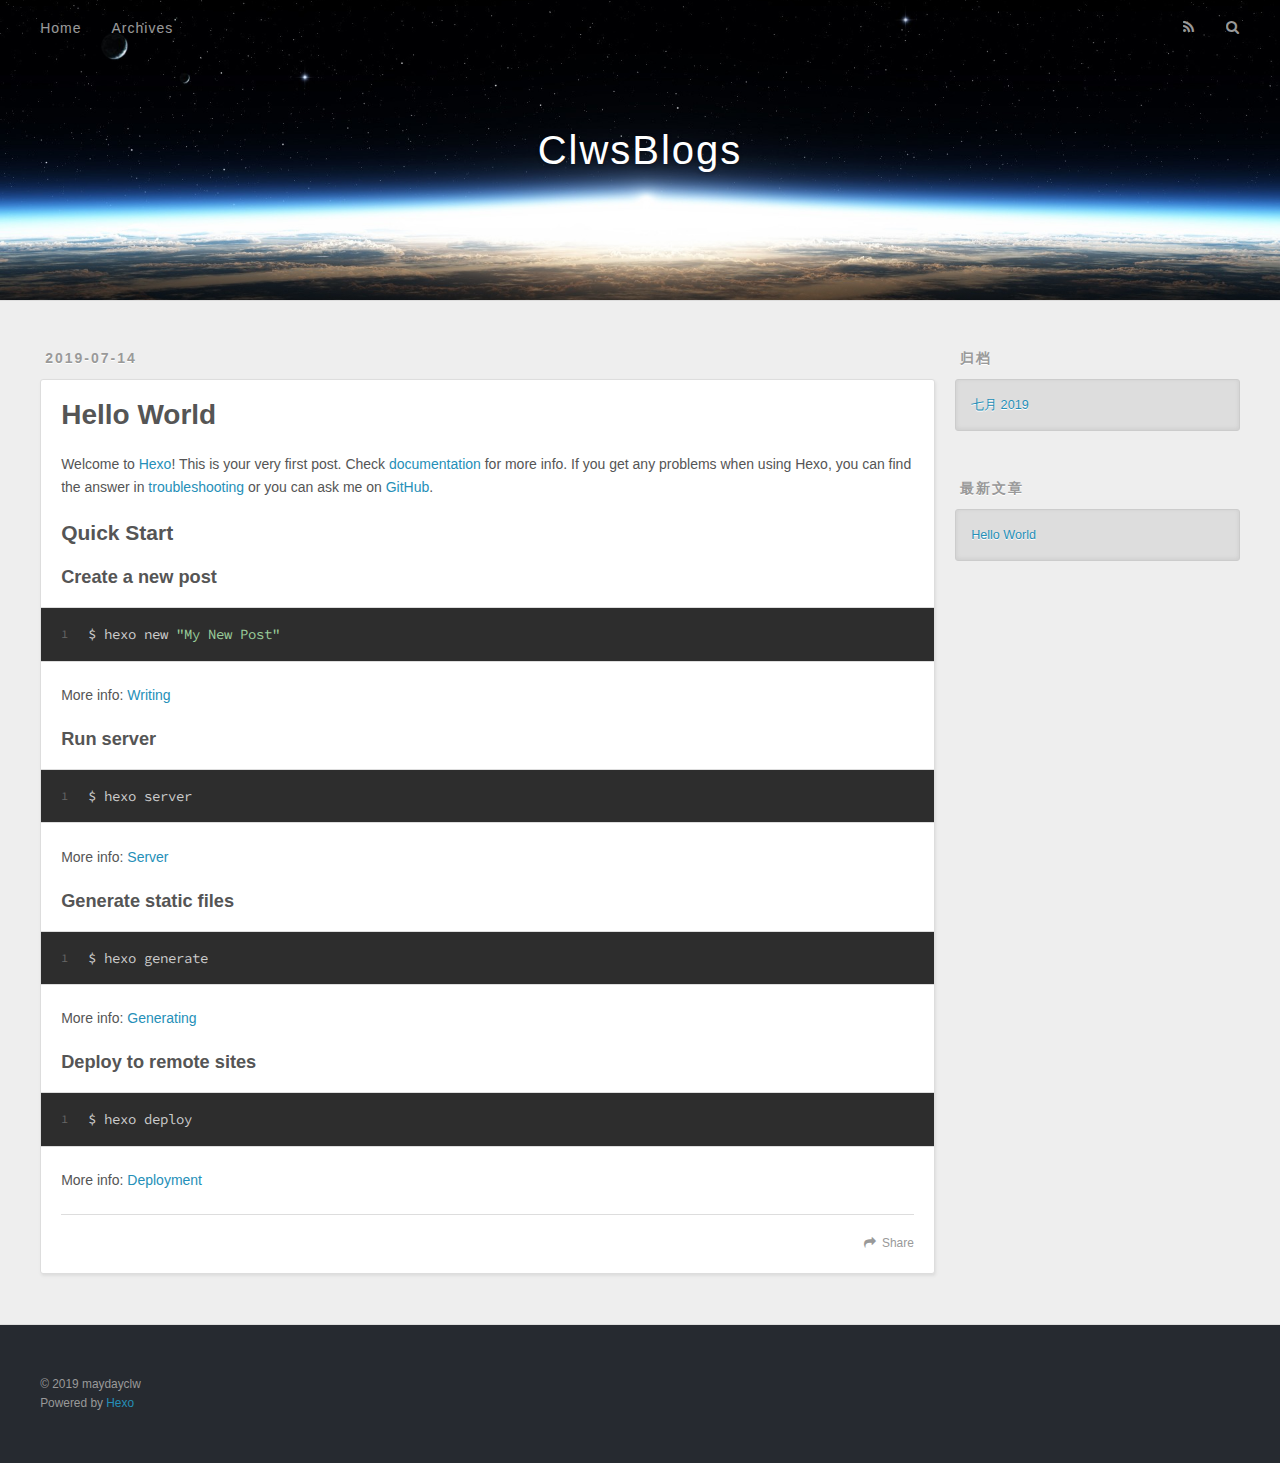
==== index.html @ 1eeffcef "Site updated: 2019-07-14 09:49:36" ====
<!DOCTYPE html>
<html>
<head><meta name="generator" content="Hexo 3.9.0">
  <meta charset="utf-8">
  

  
  <title>ClwsBlogs</title>
  <meta name="viewport" content="width=device-width, initial-scale=1, maximum-scale=1">
  <meta property="og:type" content="website">
<meta property="og:title" content="ClwsBlogs">
<meta property="og:url" content="http://yoursite.com/index.html">
<meta property="og:site_name" content="ClwsBlogs">
<meta property="og:locale" content="zh-CN">
<meta name="twitter:card" content="summary">
<meta name="twitter:title" content="ClwsBlogs">
  
    <link rel="alternate" href="/atom.xml" title="ClwsBlogs" type="application/atom+xml">
  
  
    <link rel="icon" href="/favicon.png">
  
  
    <link href="//fonts.googleapis.com/css?family=Source+Code+Pro" rel="stylesheet" type="text/css">
  
  <link rel="stylesheet" href="/css/style.css">
</head>
</html>
<body>
  <div id="container">
    <div id="wrap">
      <header id="header">
  <div id="banner"></div>
  <div id="header-outer" class="outer">
    <div id="header-title" class="inner">
      <h1 id="logo-wrap">
        <a href="/" id="logo">ClwsBlogs</a>
      </h1>
      
    </div>
    <div id="header-inner" class="inner">
      <nav id="main-nav">
        <a id="main-nav-toggle" class="nav-icon"></a>
        
          <a class="main-nav-link" href="/">Home</a>
        
          <a class="main-nav-link" href="/archives">Archives</a>
        
      </nav>
      <nav id="sub-nav">
        
          <a id="nav-rss-link" class="nav-icon" href="/atom.xml" title="RSS Feed"></a>
        
        <a id="nav-search-btn" class="nav-icon" title="搜索"></a>
      </nav>
      <div id="search-form-wrap">
        <form action="//google.com/search" method="get" accept-charset="UTF-8" class="search-form"><input type="search" name="q" class="search-form-input" placeholder="Search"><button type="submit" class="search-form-submit">&#xF002;</button><input type="hidden" name="sitesearch" value="http://yoursite.com"></form>
      </div>
    </div>
  </div>
</header>
      <div class="outer">
        <section id="main">
  
    <article id="post-hello-world" class="article article-type-post" itemscope itemprop="blogPost">
  <div class="article-meta">
    <a href="/2019/07/14/hello-world/" class="article-date">
  <time datetime="2019-07-14T01:15:31.449Z" itemprop="datePublished">2019-07-14</time>
</a>
    
  </div>
  <div class="article-inner">
    
    
      <header class="article-header">
        
  
    <h1 itemprop="name">
      <a class="article-title" href="/2019/07/14/hello-world/">Hello World</a>
    </h1>
  

      </header>
    
    <div class="article-entry" itemprop="articleBody">
      
        <p>Welcome to <a href="https://hexo.io/" target="_blank" rel="noopener">Hexo</a>! This is your very first post. Check <a href="https://hexo.io/docs/" target="_blank" rel="noopener">documentation</a> for more info. If you get any problems when using Hexo, you can find the answer in <a href="https://hexo.io/docs/troubleshooting.html" target="_blank" rel="noopener">troubleshooting</a> or you can ask me on <a href="https://github.com/hexojs/hexo/issues" target="_blank" rel="noopener">GitHub</a>.</p>
<h2 id="Quick-Start"><a href="#Quick-Start" class="headerlink" title="Quick Start"></a>Quick Start</h2><h3 id="Create-a-new-post"><a href="#Create-a-new-post" class="headerlink" title="Create a new post"></a>Create a new post</h3><figure class="highlight bash"><table><tr><td class="gutter"><pre><span class="line">1</span><br></pre></td><td class="code"><pre><span class="line">$ hexo new <span class="string">"My New Post"</span></span><br></pre></td></tr></table></figure>

<p>More info: <a href="https://hexo.io/docs/writing.html" target="_blank" rel="noopener">Writing</a></p>
<h3 id="Run-server"><a href="#Run-server" class="headerlink" title="Run server"></a>Run server</h3><figure class="highlight bash"><table><tr><td class="gutter"><pre><span class="line">1</span><br></pre></td><td class="code"><pre><span class="line">$ hexo server</span><br></pre></td></tr></table></figure>

<p>More info: <a href="https://hexo.io/docs/server.html" target="_blank" rel="noopener">Server</a></p>
<h3 id="Generate-static-files"><a href="#Generate-static-files" class="headerlink" title="Generate static files"></a>Generate static files</h3><figure class="highlight bash"><table><tr><td class="gutter"><pre><span class="line">1</span><br></pre></td><td class="code"><pre><span class="line">$ hexo generate</span><br></pre></td></tr></table></figure>

<p>More info: <a href="https://hexo.io/docs/generating.html" target="_blank" rel="noopener">Generating</a></p>
<h3 id="Deploy-to-remote-sites"><a href="#Deploy-to-remote-sites" class="headerlink" title="Deploy to remote sites"></a>Deploy to remote sites</h3><figure class="highlight bash"><table><tr><td class="gutter"><pre><span class="line">1</span><br></pre></td><td class="code"><pre><span class="line">$ hexo deploy</span><br></pre></td></tr></table></figure>

<p>More info: <a href="https://hexo.io/docs/deployment.html" target="_blank" rel="noopener">Deployment</a></p>

      
    </div>
    <footer class="article-footer">
      <a data-url="http://yoursite.com/2019/07/14/hello-world/" data-id="cjy2awt3n00007l04rtb2xlvn" class="article-share-link">Share</a>
      
      
    </footer>
  </div>
  
</article>


  


</section>
        
          <aside id="sidebar">
  
    

  
    

  
    
  
    
  <div class="widget-wrap">
    <h3 class="widget-title">归档</h3>
    <div class="widget">
      <ul class="archive-list"><li class="archive-list-item"><a class="archive-list-link" href="/archives/2019/07/">七月 2019</a></li></ul>
    </div>
  </div>


  
    
  <div class="widget-wrap">
    <h3 class="widget-title">最新文章</h3>
    <div class="widget">
      <ul>
        
          <li>
            <a href="/2019/07/14/hello-world/">Hello World</a>
          </li>
        
      </ul>
    </div>
  </div>

  
</aside>
        
      </div>
      <footer id="footer">
  
  <div class="outer">
    <div id="footer-info" class="inner">
      &copy; 2019 maydayclw<br>
      Powered by <a href="http://hexo.io/" target="_blank">Hexo</a>
    </div>
  </div>
</footer>
    </div>
    <nav id="mobile-nav">
  
    <a href="/" class="mobile-nav-link">Home</a>
  
    <a href="/archives" class="mobile-nav-link">Archives</a>
  
</nav>
    

<script src="//ajax.googleapis.com/ajax/libs/jquery/2.0.3/jquery.min.js"></script>


  <link rel="stylesheet" href="/fancybox/jquery.fancybox.css">
  <script src="/fancybox/jquery.fancybox.pack.js"></script>


<script src="/js/script.js"></script>



  </div>
</body>
</html>
---- css/style.css ----
body {
  width: 100%;
}
body:before,
body:after {
  content: "";
  display: table;
}
body:after {
  clear: both;
}
html,
body,
div,
span,
applet,
object,
iframe,
h1,
h2,
h3,
h4,
h5,
h6,
p,
blockquote,
pre,
a,
abbr,
acronym,
address,
big,
cite,
code,
del,
dfn,
em,
img,
ins,
kbd,
q,
s,
samp,
small,
strike,
strong,
sub,
sup,
tt,
var,
dl,
dt,
dd,
ol,
ul,
li,
fieldset,
form,
label,
legend,
table,
caption,
tbody,
tfoot,
thead,
tr,
th,
td {
  margin: 0;
  padding: 0;
  border: 0;
  outline: 0;
  font-weight: inherit;
  font-style: inherit;
  font-family: inherit;
  font-size: 100%;
  vertical-align: baseline;
}
body {
  line-height: 1;
  color: #000;
  background: #fff;
}
ol,
ul {
  list-style: none;
}
table {
  border-collapse: separate;
  border-spacing: 0;
  vertical-align: middle;
}
caption,
th,
td {
  text-align: left;
  font-weight: normal;
  vertical-align: middle;
}
a img {
  border: none;
}
input,
button {
  margin: 0;
  padding: 0;
}
input::-moz-focus-inner,
button::-moz-focus-inner {
  border: 0;
  padding: 0;
}
@font-face {
  font-family: FontAwesome;
  font-style: normal;
  font-weight: normal;
  src: url("fonts/fontawesome-webfont.eot?v=#4.0.3");
  src: url("fonts/fontawesome-webfont.eot?#iefix&v=#4.0.3") format("embedded-opentype"), url("fonts/fontawesome-webfont.woff?v=#4.0.3") format("woff"), url("fonts/fontawesome-webfont.ttf?v=#4.0.3") format("truetype"), url("fonts/fontawesome-webfont.svg#fontawesomeregular?v=#4.0.3") format("svg");
}
html,
body,
#container {
  height: 100%;
}
body {
  background: #eee;
  font: 14px -apple-system, BlinkMacSystemFont, "Segoe UI", "Roboto", "Oxygen", "Ubuntu", "Cantarell", "Fira Sans", "Droid Sans", "Helvetica Neue", sans-serif;
  -webkit-text-size-adjust: 100%;
}
.outer {
  max-width: 1220px;
  margin: 0 auto;
  padding: 0 20px;
}
.outer:before,
.outer:after {
  content: "";
  display: table;
}
.outer:after {
  clear: both;
}
.inner {
  display: inline;
  float: left;
  width: 98.33333333333333%;
  margin: 0 0.833333333333333%;
}
.left,
.alignleft {
  float: left;
}
.right,
.alignright {
  float: right;
}
.clear {
  clear: both;
}
#container {
  position: relative;
}
.mobile-nav-on {
  overflow: hidden;
}
#wrap {
  height: 100%;
  width: 100%;
  position: absolute;
  top: 0;
  left: 0;
  -webkit-transition: 0.2s ease-out;
  -moz-transition: 0.2s ease-out;
  -ms-transition: 0.2s ease-out;
  transition: 0.2s ease-out;
  z-index: 1;
  background: #eee;
}
.mobile-nav-on #wrap {
  left: 280px;
}
@media screen and (min-width: 768px) {
  #main {
    display: inline;
    float: left;
    width: 73.33333333333333%;
    margin: 0 0.833333333333333%;
  }
}
.article-date,
.article-category-link,
.archive-year,
.widget-title {
  text-decoration: none;
  text-transform: uppercase;
  letter-spacing: 2px;
  color: #999;
  margin-bottom: 1em;
  margin-left: 5px;
  line-height: 1em;
  text-shadow: 0 1px #fff;
  font-weight: bold;
}
.article-inner,
.archive-article-inner {
  background: #fff;
  -webkit-box-shadow: 1px 2px 3px #ddd;
  box-shadow: 1px 2px 3px #ddd;
  border: 1px solid #ddd;
  border-radius: 3px;
}
.article-entry h1,
.widget h1 {
  font-size: 2em;
}
.article-entry h2,
.widget h2 {
  font-size: 1.5em;
}
.article-entry h3,
.widget h3 {
  font-size: 1.3em;
}
.article-entry h4,
.widget h4 {
  font-size: 1.2em;
}
.article-entry h5,
.widget h5 {
  font-size: 1em;
}
.article-entry h6,
.widget h6 {
  font-size: 1em;
  color: #999;
}
.article-entry hr,
.widget hr {
  border: 1px dashed #ddd;
}
.article-entry strong,
.widget strong {
  font-weight: bold;
}
.article-entry em,
.widget em,
.article-entry cite,
.widget cite {
  font-style: italic;
}
.article-entry sup,
.widget sup,
.article-entry sub,
.widget sub {
  font-size: 0.75em;
  line-height: 0;
  position: relative;
  vertical-align: baseline;
}
.article-entry sup,
.widget sup {
  top: -0.5em;
}
.article-entry sub,
.widget sub {
  bottom: -0.2em;
}
.article-entry small,
.widget small {
  font-size: 0.85em;
}
.article-entry acronym,
.widget acronym,
.article-entry abbr,
.widget abbr {
  border-bottom: 1px dotted;
}
.article-entry ul,
.widget ul,
.article-entry ol,
.widget ol,
.article-entry dl,
.widget dl {
  margin: 0 20px;
  line-height: 1.6em;
}
.article-entry ul ul,
.widget ul ul,
.article-entry ol ul,
.widget ol ul,
.article-entry ul ol,
.widget ul ol,
.article-entry ol ol,
.widget ol ol {
  margin-top: 0;
  margin-bottom: 0;
}
.article-entry ul,
.widget ul {
  list-style: disc;
}
.article-entry ol,
.widget ol {
  list-style: decimal;
}
.article-entry dt,
.widget dt {
  font-weight: bold;
}
#header {
  height: 300px;
  position: relative;
  border-bottom: 1px solid #ddd;
}
#header:before,
#header:after {
  content: "";
  position: absolute;
  left: 0;
  right: 0;
  height: 40px;
}
#header:before {
  top: 0;
  background: -webkit-linear-gradient(rgba(0,0,0,0.2), transparent);
  background: -moz-linear-gradient(rgba(0,0,0,0.2), transparent);
  background: -ms-linear-gradient(rgba(0,0,0,0.2), transparent);
  background: linear-gradient(rgba(0,0,0,0.2), transparent);
}
#header:after {
  bottom: 0;
  background: -webkit-linear-gradient(transparent, rgba(0,0,0,0.2));
  background: -moz-linear-gradient(transparent, rgba(0,0,0,0.2));
  background: -ms-linear-gradient(transparent, rgba(0,0,0,0.2));
  background: linear-gradient(transparent, rgba(0,0,0,0.2));
}
#header-outer {
  height: 100%;
  position: relative;
}
#header-inner {
  position: relative;
  overflow: hidden;
}
#banner {
  position: absolute;
  top: 0;
  left: 0;
  width: 100%;
  height: 100%;
  background: url("images/banner.jpg") center #000;
  -webkit-background-size: cover;
  -moz-background-size: cover;
  background-size: cover;
  z-index: -1;
}
#header-title {
  text-align: center;
  height: 40px;
  position: absolute;
  top: 50%;
  left: 0;
  margin-top: -20px;
}
#logo,
#subtitle {
  text-decoration: none;
  color: #fff;
  font-weight: 300;
  text-shadow: 0 1px 4px rgba(0,0,0,0.3);
}
#logo {
  font-size: 40px;
  line-height: 40px;
  letter-spacing: 2px;
}
#subtitle {
  font-size: 16px;
  line-height: 16px;
  letter-spacing: 1px;
}
#subtitle-wrap {
  margin-top: 16px;
}
#main-nav {
  float: left;
  margin-left: -15px;
}
.nav-icon,
.main-nav-link {
  float: left;
  color: #fff;
  opacity: 0.6;
  text-decoration: none;
  text-shadow: 0 1px rgba(0,0,0,0.2);
  -webkit-transition: opacity 0.2s;
  -moz-transition: opacity 0.2s;
  -ms-transition: opacity 0.2s;
  transition: opacity 0.2s;
  display: block;
  padding: 20px 15px;
}
.nav-icon:hover,
.main-nav-link:hover {
  opacity: 1;
}
.nav-icon {
  font-family: FontAwesome;
  text-align: center;
  font-size: 14px;
  width: 14px;
  height: 14px;
  padding: 20px 15px;
  position: relative;
  cursor: pointer;
}
.main-nav-link {
  font-weight: 300;
  letter-spacing: 1px;
}
@media screen and (max-width: 479px) {
  .main-nav-link {
    display: none;
  }
}
#main-nav-toggle {
  display: none;
}
#main-nav-toggle:before {
  content: "\f0c9";
}
@media screen and (max-width: 479px) {
  #main-nav-toggle {
    display: block;
  }
}
#sub-nav {
  float: right;
  margin-right: -15px;
}
#nav-rss-link:before {
  content: "\f09e";
}
#nav-search-btn:before {
  content: "\f002";
}
#search-form-wrap {
  position: absolute;
  top: 15px;
  width: 150px;
  height: 30px;
  right: -150px;
  opacity: 0;
  -webkit-transition: 0.2s ease-out;
  -moz-transition: 0.2s ease-out;
  -ms-transition: 0.2s ease-out;
  transition: 0.2s ease-out;
}
#search-form-wrap.on {
  opacity: 1;
  right: 0;
}
@media screen and (max-width: 479px) {
  #search-form-wrap {
    width: 100%;
    right: -100%;
  }
}
.search-form {
  position: absolute;
  top: 0;
  left: 0;
  right: 0;
  background: #fff;
  padding: 5px 15px;
  border-radius: 15px;
  -webkit-box-shadow: 0 0 10px rgba(0,0,0,0.3);
  box-shadow: 0 0 10px rgba(0,0,0,0.3);
}
.search-form-input {
  border: none;
  background: none;
  color: #555;
  width: 100%;
  font: 13px -apple-system, BlinkMacSystemFont, "Segoe UI", "Roboto", "Oxygen", "Ubuntu", "Cantarell", "Fira Sans", "Droid Sans", "Helvetica Neue", sans-serif;
  outline: none;
}
.search-form-input::-webkit-search-results-decoration,
.search-form-input::-webkit-search-cancel-button {
  -webkit-appearance: none;
}
.search-form-submit {
  position: absolute;
  top: 50%;
  right: 10px;
  margin-top: -7px;
  font: 13px FontAwesome;
  border: none;
  background: none;
  color: #bbb;
  cursor: pointer;
}
.search-form-submit:hover,
.search-form-submit:focus {
  color: #777;
}
.article {
  margin: 50px 0;
}
.article-inner {
  overflow: hidden;
}
.article-meta:before,
.article-meta:after {
  content: "";
  display: table;
}
.article-meta:after {
  clear: both;
}
.article-date {
  float: left;
}
.article-category {
  float: left;
  line-height: 1em;
  color: #ccc;
  text-shadow: 0 1px #fff;
  margin-left: 8px;
}
.article-category:before {
  content: "\2022";
}
.article-category-link {
  margin: 0 12px 1em;
}
.article-header {
  padding: 20px 20px 0;
}
.article-title {
  text-decoration: none;
  font-size: 2em;
  font-weight: bold;
  color: #555;
  line-height: 1.1em;
  -webkit-transition: color 0.2s;
  -moz-transition: color 0.2s;
  -ms-transition: color 0.2s;
  transition: color 0.2s;
}
a.article-title:hover {
  color: #258fb8;
}
.article-entry {
  color: #555;
  padding: 0 20px;
}
.article-entry:before,
.article-entry:after {
  content: "";
  display: table;
}
.article-entry:after {
  clear: both;
}
.article-entry p,
.article-entry table {
  line-height: 1.6em;
  margin: 1.6em 0;
}
.article-entry h1,
.article-entry h2,
.article-entry h3,
.article-entry h4,
.article-entry h5,
.article-entry h6 {
  font-weight: bold;
}
.article-entry h1,
.article-entry h2,
.article-entry h3,
.article-entry h4,
.article-entry h5,
.article-entry h6 {
  line-height: 1.1em;
  margin: 1.1em 0;
}
.article-entry a {
  color: #258fb8;
  text-decoration: none;
}
.article-entry a:hover {
  text-decoration: underline;
}
.article-entry ul,
.article-entry ol,
.article-entry dl {
  margin-top: 1.6em;
  margin-bottom: 1.6em;
}
.article-entry img,
.article-entry video {
  max-width: 100%;
  height: auto;
  display: block;
  margin: auto;
}
.article-entry iframe {
  border: none;
}
.article-entry table {
  width: 100%;
  border-collapse: collapse;
  border-spacing: 0;
}
.article-entry th {
  font-weight: bold;
  border-bottom: 3px solid #ddd;
  padding-bottom: 0.5em;
}
.article-entry td {
  border-bottom: 1px solid #ddd;
  padding: 10px 0;
}
.article-entry blockquote {
  font-family: Georgia, "Times New Roman", serif;
  font-size: 1.4em;
  margin: 1.6em 20px;
  text-align: center;
}
.article-entry blockquote footer {
  font-size: 14px;
  margin: 1.6em 0;
  font-family: -apple-system, BlinkMacSystemFont, "Segoe UI", "Roboto", "Oxygen", "Ubuntu", "Cantarell", "Fira Sans", "Droid Sans", "Helvetica Neue", sans-serif;
}
.article-entry blockquote footer cite:before {
  content: "—";
  padding: 0 0.5em;
}
.article-entry .pullquote {
  text-align: left;
  width: 45%;
  margin: 0;
}
.article-entry .pullquote.left {
  margin-left: 0.5em;
  margin-right: 1em;
}
.article-entry .pullquote.right {
  margin-right: 0.5em;
  margin-left: 1em;
}
.article-entry .caption {
  color: #999;
  display: block;
  font-size: 0.9em;
  margin-top: 0.5em;
  position: relative;
  text-align: center;
}
.article-entry .video-container {
  position: relative;
  padding-top: 56.25%;
  height: 0;
  overflow: hidden;
}
.article-entry .video-container iframe,
.article-entry .video-container object,
.article-entry .video-container embed {
  position: absolute;
  top: 0;
  left: 0;
  width: 100%;
  height: 100%;
  margin-top: 0;
}
.article-more-link a {
  display: inline-block;
  line-height: 1em;
  padding: 6px 15px;
  border-radius: 15px;
  background: #eee;
  color: #999;
  text-shadow: 0 1px #fff;
  text-decoration: none;
}
.article-more-link a:hover {
  background: #258fb8;
  color: #fff;
  text-decoration: none;
  text-shadow: 0 1px #1e7293;
}
.article-footer {
  font-size: 0.85em;
  line-height: 1.6em;
  border-top: 1px solid #ddd;
  padding-top: 1.6em;
  margin: 0 20px 20px;
}
.article-footer:before,
.article-footer:after {
  content: "";
  display: table;
}
.article-footer:after {
  clear: both;
}
.article-footer a {
  color: #999;
  text-decoration: none;
}
.article-footer a:hover {
  color: #555;
}
.article-tag-list-item {
  float: left;
  margin-right: 10px;
}
.article-tag-list-link:before {
  content: "#";
}
.article-comment-link {
  float: right;
}
.article-comment-link:before {
  content: "\f075";
  font-family: FontAwesome;
  padding-right: 8px;
}
.article-share-link {
  cursor: pointer;
  float: right;
  margin-left: 20px;
}
.article-share-link:before {
  content: "\f064";
  font-family: FontAwesome;
  padding-right: 6px;
}
#article-nav {
  position: relative;
}
#article-nav:before,
#article-nav:after {
  content: "";
  display: table;
}
#article-nav:after {
  clear: both;
}
@media screen and (min-width: 768px) {
  #article-nav {
    margin: 50px 0;
  }
  #article-nav:before {
    width: 8px;
    height: 8px;
    position: absolute;
    top: 50%;
    left: 50%;
    margin-top: -4px;
    margin-left: -4px;
    content: "";
    border-radius: 50%;
    background: #ddd;
    -webkit-box-shadow: 0 1px 2px #fff;
    box-shadow: 0 1px 2px #fff;
  }
}
.article-nav-link-wrap {
  text-decoration: none;
  text-shadow: 0 1px #fff;
  color: #999;
  -webkit-box-sizing: border-box;
  -moz-box-sizing: border-box;
  box-sizing: border-box;
  margin-top: 50px;
  text-align: center;
  display: block;
}
.article-nav-link-wrap:hover {
  color: #555;
}
@media screen and (min-width: 768px) {
  .article-nav-link-wrap {
    width: 50%;
    margin-top: 0;
  }
}
@media screen and (min-width: 768px) {
  #article-nav-newer {
    float: left;
    text-align: right;
    padding-right: 20px;
  }
}
@media screen and (min-width: 768px) {
  #article-nav-older {
    float: right;
    text-align: left;
    padding-left: 20px;
  }
}
.article-nav-caption {
  text-transform: uppercase;
  letter-spacing: 2px;
  color: #ddd;
  line-height: 1em;
  font-weight: bold;
}
#article-nav-newer .article-nav-caption {
  margin-right: -2px;
}
.article-nav-title {
  font-size: 0.85em;
  line-height: 1.6em;
  margin-top: 0.5em;
}
.article-share-box {
  position: absolute;
  display: none;
  background: #fff;
  -webkit-box-shadow: 1px 2px 10px rgba(0,0,0,0.2);
  box-shadow: 1px 2px 10px rgba(0,0,0,0.2);
  border-radius: 3px;
  margin-left: -145px;
  overflow: hidden;
  z-index: 1;
}
.article-share-box.on {
  display: block;
}
.article-share-input {
  width: 100%;
  background: none;
  -webkit-box-sizing: border-box;
  -moz-box-sizing: border-box;
  box-sizing: border-box;
  font: 14px -apple-system, BlinkMacSystemFont, "Segoe UI", "Roboto", "Oxygen", "Ubuntu", "Cantarell", "Fira Sans", "Droid Sans", "Helvetica Neue", sans-serif;
  padding: 0 15px;
  color: #555;
  outline: none;
  border: 1px solid #ddd;
  border-radius: 3px 3px 0 0;
  height: 36px;
  line-height: 36px;
}
.article-share-links {
  background: #eee;
}
.article-share-links:before,
.article-share-links:after {
  content: "";
  display: table;
}
.article-share-links:after {
  clear: both;
}
.article-share-twitter,
.article-share-facebook,
.article-share-pinterest,
.article-share-google {
  width: 50px;
  height: 36px;
  display: block;
  float: left;
  position: relative;
  color: #999;
  text-shadow: 0 1px #fff;
}
.article-share-twitter:before,
.article-share-facebook:before,
.article-share-pinterest:before,
.article-share-google:before {
  font-size: 20px;
  font-family: FontAwesome;
  width: 20px;
  height: 20px;
  position: absolute;
  top: 50%;
  left: 50%;
  margin-top: -10px;
  margin-left: -10px;
  text-align: center;
}
.article-share-twitter:hover,
.article-share-facebook:hover,
.article-share-pinterest:hover,
.article-share-google:hover {
  color: #fff;
}
.article-share-twitter:before {
  content: "\f099";
}
.article-share-twitter:hover {
  background: #00aced;
  text-shadow: 0 1px #008abe;
}
.article-share-facebook:before {
  content: "\f09a";
}
.article-share-facebook:hover {
  background: #3b5998;
  text-shadow: 0 1px #2f477a;
}
.article-share-pinterest:before {
  content: "\f0d2";
}
.article-share-pinterest:hover {
  background: #cb2027;
  text-shadow: 0 1px #a21a1f;
}
.article-share-google:before {
  content: "\f0d5";
}
.article-share-google:hover {
  background: #dd4b39;
  text-shadow: 0 1px #be3221;
}
.article-gallery {
  background: #000;
  position: relative;
}
.article-gallery-photos {
  position: relative;
  overflow: hidden;
}
.article-gallery-img {
  display: none;
  max-width: 100%;
}
.article-gallery-img:first-child {
  display: block;
}
.article-gallery-img.loaded {
  position: absolute;
  display: block;
}
.article-gallery-img img {
  display: block;
  max-width: 100%;
  margin: 0 auto;
}
#comments {
  background: #fff;
  -webkit-box-shadow: 1px 2px 3px #ddd;
  box-shadow: 1px 2px 3px #ddd;
  padding: 20px;
  border: 1px solid #ddd;
  border-radius: 3px;
  margin: 50px 0;
}
#comments a {
  color: #258fb8;
}
.archives-wrap {
  margin: 50px 0;
}
.archives:before,
.archives:after {
  content: "";
  display: table;
}
.archives:after {
  clear: both;
}
.archive-year-wrap {
  margin-bottom: 1em;
}
.archives {
  -webkit-column-gap: 10px;
  -moz-column-gap: 10px;
  column-gap: 10px;
}
@media screen and (min-width: 480px) and (max-width: 767px) {
  .archives {
    -webkit-column-count: 2;
    -moz-column-count: 2;
    column-count: 2;
  }
}
@media screen and (min-width: 768px) {
  .archives {
    -webkit-column-count: 3;
    -moz-column-count: 3;
    column-count: 3;
  }
}
.archive-article {
  -webkit-column-break-inside: avoid;
  page-break-inside: avoid;
  overflow: hidden;
  break-inside: avoid-column;
}
.archive-article-inner {
  padding: 10px;
  margin-bottom: 15px;
}
.archive-article-title {
  text-decoration: none;
  font-weight: bold;
  color: #555;
  -webkit-transition: color 0.2s;
  -moz-transition: color 0.2s;
  -ms-transition: color 0.2s;
  transition: color 0.2s;
  line-height: 1.6em;
}
.archive-article-title:hover {
  color: #258fb8;
}
.archive-article-footer {
  margin-top: 1em;
}
.archive-article-date {
  color: #999;
  text-decoration: none;
  font-size: 0.85em;
  line-height: 1em;
  margin-bottom: 0.5em;
  display: block;
}
#page-nav {
  margin: 50px auto;
  background: #fff;
  -webkit-box-shadow: 1px 2px 3px #ddd;
  box-shadow: 1px 2px 3px #ddd;
  border: 1px solid #ddd;
  border-radius: 3px;
  text-align: center;
  color: #999;
  overflow: hidden;
}
#page-nav:before,
#page-nav:after {
  content: "";
  display: table;
}
#page-nav:after {
  clear: both;
}
#page-nav a,
#page-nav span {
  padding: 10px 20px;
  line-height: 1;
  height: 2ex;
}
#page-nav a {
  color: #999;
  text-decoration: none;
}
#page-nav a:hover {
  background: #999;
  color: #fff;
}
#page-nav .prev {
  float: left;
}
#page-nav .next {
  float: right;
}
#page-nav .page-number {
  display: inline-block;
}
@media screen and (max-width: 479px) {
  #page-nav .page-number {
    display: none;
  }
}
#page-nav .current {
  color: #555;
  font-weight: bold;
}
#page-nav .space {
  color: #ddd;
}
#footer {
  background: #262a30;
  padding: 50px 0;
  border-top: 1px solid #ddd;
  color: #999;
}
#footer a {
  color: #258fb8;
  text-decoration: none;
}
#footer a:hover {
  text-decoration: underline;
}
#footer-info {
  line-height: 1.6em;
  font-size: 0.85em;
}
.article-entry pre,
.article-entry .highlight {
  background: #2d2d2d;
  margin: 0 -20px;
  padding: 15px 20px;
  border-style: solid;
  border-color: #ddd;
  border-width: 1px 0;
  overflow: auto;
  color: #ccc;
  line-height: 22.400000000000002px;
}
.article-entry .highlight .gutter pre,
.article-entry .gist .gist-file .gist-data .line-numbers {
  color: #666;
  font-size: 0.85em;
}
.article-entry pre,
.article-entry code {
  font-family: "Source Code Pro", Consolas, Monaco, Menlo, Consolas, monospace;
}
.article-entry code {
  background: #eee;
  text-shadow: 0 1px #fff;
  padding: 0 0.3em;
}
.article-entry pre code {
  background: none;
  text-shadow: none;
  padding: 0;
}
.article-entry .highlight pre {
  border: none;
  margin: 0;
  padding: 0;
}
.article-entry .highlight table {
  margin: 0;
  width: auto;
}
.article-entry .highlight td {
  border: none;
  padding: 0;
}
.article-entry .highlight figcaption {
  font-size: 0.85em;
  color: #999;
  line-height: 1em;
  margin-bottom: 1em;
}
.article-entry .highlight figcaption:before,
.article-entry .highlight figcaption:after {
  content: "";
  display: table;
}
.article-entry .highlight figcaption:after {
  clear: both;
}
.article-entry .highlight figcaption a {
  float: right;
}
.article-entry .highlight .gutter pre {
  text-align: right;
  padding-right: 20px;
}
.article-entry .highlight .line {
  height: 22.400000000000002px;
}
.article-entry .highlight .line.marked {
  background: #515151;
}
.article-entry .gist {
  margin: 0 -20px;
  border-style: solid;
  border-color: #ddd;
  border-width: 1px 0;
  background: #2d2d2d;
  padding: 15px 20px 15px 0;
}
.article-entry .gist .gist-file {
  border: none;
  font-family: "Source Code Pro", Consolas, Monaco, Menlo, Consolas, monospace;
  margin: 0;
}
.article-entry .gist .gist-file .gist-data {
  background: none;
  border: none;
}
.article-entry .gist .gist-file .gist-data .line-numbers {
  background: none;
  border: none;
  padding: 0 20px 0 0;
}
.article-entry .gist .gist-file .gist-data .line-data {
  padding: 0 !important;
}
.article-entry .gist .gist-file .highlight {
  margin: 0;
  padding: 0;
  border: none;
}
.article-entry .gist .gist-file .gist-meta {
  background: #2d2d2d;
  color: #999;
  font: 0.85em -apple-system, BlinkMacSystemFont, "Segoe UI", "Roboto", "Oxygen", "Ubuntu", "Cantarell", "Fira Sans", "Droid Sans", "Helvetica Neue", sans-serif;
  text-shadow: 0 0;
  padding: 0;
  margin-top: 1em;
  margin-left: 20px;
}
.article-entry .gist .gist-file .gist-meta a {
  color: #258fb8;
  font-weight: normal;
}
.article-entry .gist .gist-file .gist-meta a:hover {
  text-decoration: underline;
}
pre .comment,
pre .title {
  color: #999;
}
pre .variable,
pre .attribute,
pre .tag,
pre .regexp,
pre .ruby .constant,
pre .xml .tag .title,
pre .xml .pi,
pre .xml .doctype,
pre .html .doctype,
pre .css .id,
pre .css .class,
pre .css .pseudo {
  color: #f2777a;
}
pre .number,
pre .preprocessor,
pre .built_in,
pre .literal,
pre .params,
pre .constant {
  color: #f99157;
}
pre .class,
pre .ruby .class .title,
pre .css .rules .attribute {
  color: #9c9;
}
pre .string,
pre .value,
pre .inheritance,
pre .header,
pre .ruby .symbol,
pre .xml .cdata {
  color: #9c9;
}
pre .css .hexcolor {
  color: #6cc;
}
pre .function,
pre .python .decorator,
pre .python .title,
pre .ruby .function .title,
pre .ruby .title .keyword,
pre .perl .sub,
pre .javascript .title,
pre .coffeescript .title {
  color: #69c;
}
pre .keyword,
pre .javascript .function {
  color: #c9c;
}
@media screen and (max-width: 479px) {
  #mobile-nav {
    position: absolute;
    top: 0;
    left: 0;
    width: 280px;
    height: 100%;
    background: #191919;
    border-right: 1px solid #fff;
  }
}
@media screen and (max-width: 479px) {
  .mobile-nav-link {
    display: block;
    color: #999;
    text-decoration: none;
    padding: 15px 20px;
    font-weight: bold;
  }
  .mobile-nav-link:hover {
    color: #fff;
  }
}
@media screen and (min-width: 768px) {
  #sidebar {
    display: inline;
    float: left;
    width: 23.333333333333332%;
    margin: 0 0.833333333333333%;
  }
}
.widget-wrap {
  margin: 50px 0;
}
.widget {
  color: #777;
  text-shadow: 0 1px #fff;
  background: #ddd;
  -webkit-box-shadow: 0 -1px 4px #ccc inset;
  box-shadow: 0 -1px 4px #ccc inset;
  border: 1px solid #ccc;
  padding: 15px;
  border-radius: 3px;
}
.widget a {
  color: #258fb8;
  text-decoration: none;
}
.widget a:hover {
  text-decoration: underline;
}
.widget ul ul,
.widget ol ul,
.widget dl ul,
.widget ul ol,
.widget ol ol,
.widget dl ol,
.widget ul dl,
.widget ol dl,
.widget dl dl {
  margin-left: 15px;
  list-style: disc;
}
.widget {
  line-height: 1.6em;
  word-wrap: break-word;
  font-size: 0.9em;
}
.widget ul,
.widget ol {
  list-style: none;
  margin: 0;
}
.widget ul ul,
.widget ol ul,
.widget ul ol,
.widget ol ol {
  margin: 0 20px;
}
.widget ul ul,
.widget ol ul {
  list-style: disc;
}
.widget ul ol,
.widget ol ol {
  list-style: decimal;
}
.category-list-count,
.tag-list-count,
.archive-list-count {
  padding-left: 5px;
  color: #999;
  font-size: 0.85em;
}
.category-list-count:before,
.tag-list-count:before,
.archive-list-count:before {
  content: "(";
}
.category-list-count:after,
.tag-list-count:after,
.archive-list-count:after {
  content: ")";
}
.tagcloud a {
  margin-right: 5px;
  display: inline-block;
}
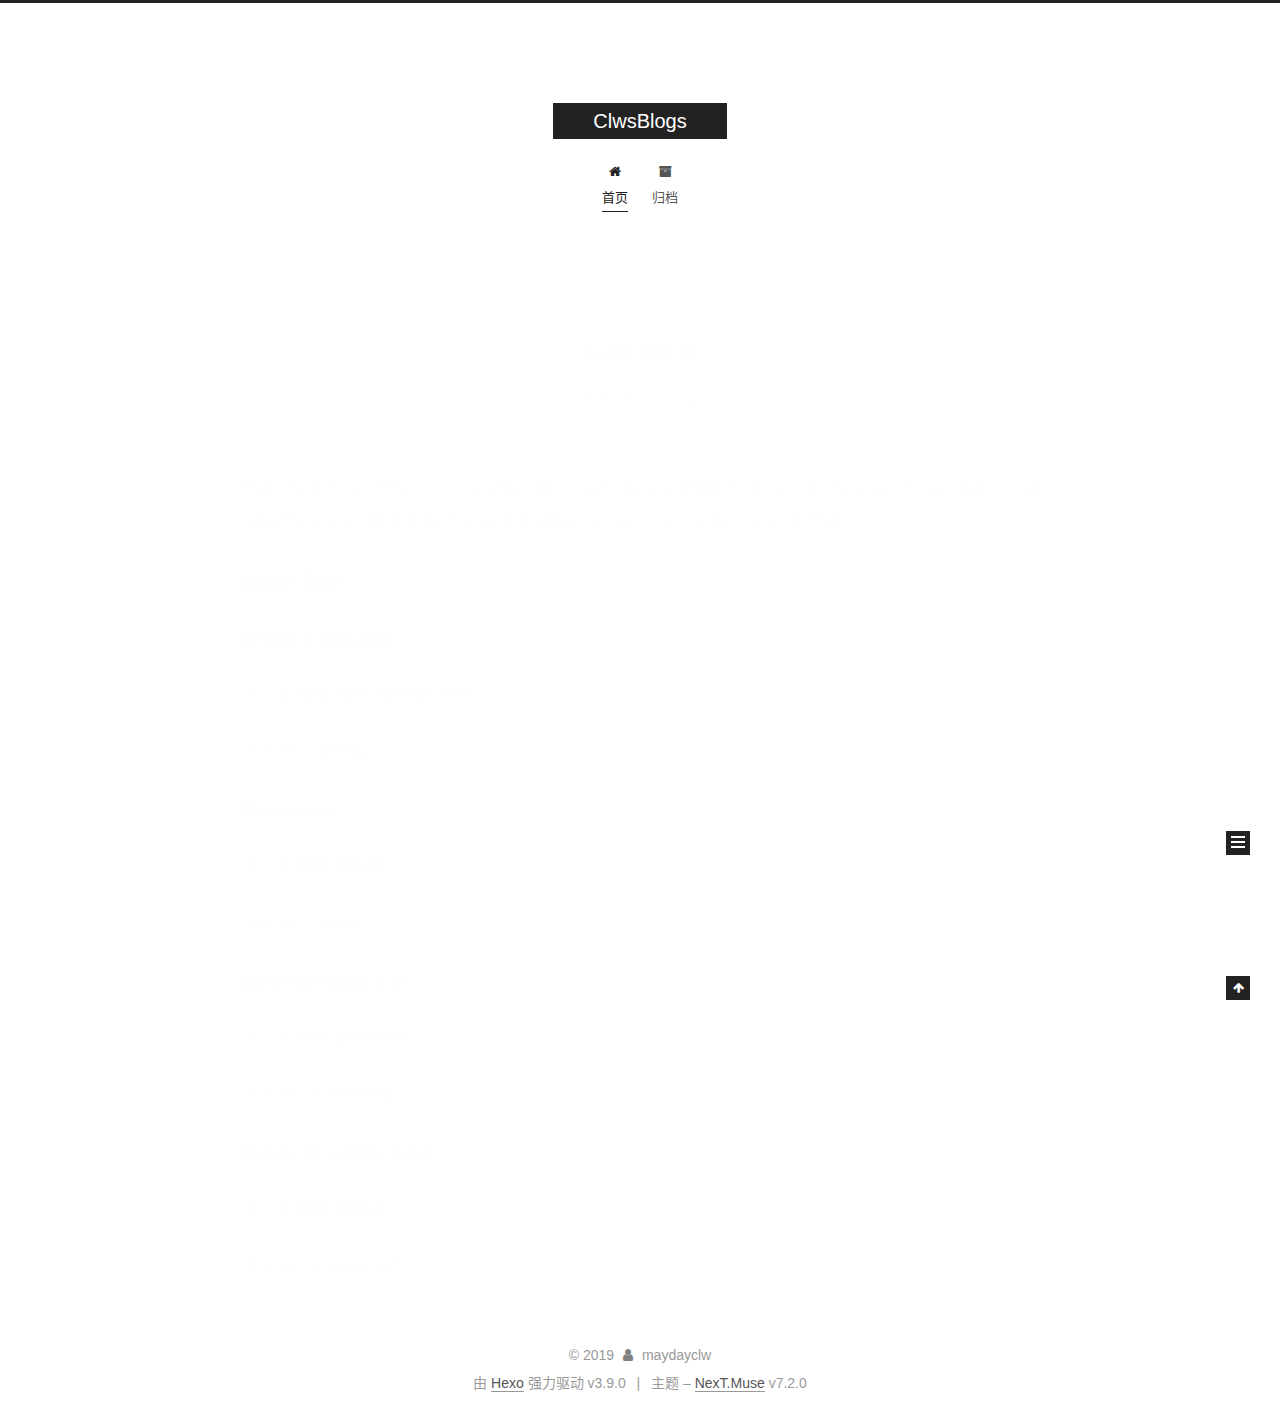
==== commit f8fc0cba: "Site updated: 2019-07-14 10:32:28" ====
--- a/index.html
+++ b/index.html
@@ -1,12 +1,99 @@
 <!DOCTYPE html>
-<html>
+
+
+
+
+
+
+
+
+
+
+
+
+  
+
+
+<html class="theme-next muse use-motion" lang="zh-CN">
 <head><meta name="generator" content="Hexo 3.9.0">
-  <meta charset="utf-8">
-  
-
-  
-  <title>ClwsBlogs</title>
-  <meta name="viewport" content="width=device-width, initial-scale=1, maximum-scale=1">
+  <meta charset="UTF-8">
+<meta http-equiv="X-UA-Compatible" content="IE=edge">
+<meta name="viewport" content="width=device-width, initial-scale=1, maximum-scale=2">
+<meta name="theme-color" content="#222">
+
+
+
+
+
+
+
+
+
+
+
+
+
+
+
+
+
+
+
+
+
+
+<link rel="stylesheet" href="/lib/font-awesome/css/font-awesome.min.css?v=4.7.0">
+
+<link rel="stylesheet" href="/css/main.css?v=7.2.0">
+
+
+  <link rel="apple-touch-icon" sizes="180x180" href="/images/apple-touch-icon-next.png?v=7.2.0">
+
+
+  <link rel="icon" type="image/png" sizes="32x32" href="/images/favicon-32x32-next.png?v=7.2.0">
+
+
+  <link rel="icon" type="image/png" sizes="16x16" href="/images/favicon-16x16-next.png?v=7.2.0">
+
+
+  <link rel="mask-icon" href="/images/logo.svg?v=7.2.0" color="#222">
+
+
+
+
+
+
+
+<script id="hexo.configurations">
+  var NexT = window.NexT || {};
+  var CONFIG = {
+    root: '/',
+    scheme: 'Muse',
+    version: '7.2.0',
+    sidebar: {"position":"left","display":"post","offset":12,"onmobile":false,"dimmer":false},
+    back2top: true,
+    back2top_sidebar: false,
+    fancybox: false,
+    fastclick: false,
+    lazyload: false,
+    tabs: true,
+    motion: {"enable":true,"async":false,"transition":{"post_block":"fadeIn","post_header":"slideDownIn","post_body":"slideDownIn","coll_header":"slideLeftIn","sidebar":"slideUpIn"}},
+    algolia: {
+      applicationID: '',
+      apiKey: '',
+      indexName: '',
+      hits: {"per_page":10},
+      labels: {"input_placeholder":"Search for Posts","hits_empty":"We didn't find any results for the search: ${query}","hits_stats":"${hits} results found in ${time} ms"}
+    }
+  };
+</script>
+
+
+  
+
+
+
+
   <meta property="og:type" content="website">
 <meta property="og:title" content="ClwsBlogs">
 <meta property="og:url" content="http://yoursite.com/index.html">
@@ -14,175 +101,576 @@
 <meta property="og:locale" content="zh-CN">
 <meta name="twitter:card" content="summary">
 <meta name="twitter:title" content="ClwsBlogs">
-  
-    <link rel="alternate" href="/atom.xml" title="ClwsBlogs" type="application/atom+xml">
-  
-  
-    <link rel="icon" href="/favicon.png">
-  
-  
-    <link href="//fonts.googleapis.com/css?family=Source+Code+Pro" rel="stylesheet" type="text/css">
-  
-  <link rel="stylesheet" href="/css/style.css">
+
+
+
+
+
+  
+  
+  <link rel="canonical" href="http://yoursite.com/">
+
+
+
+<script id="page.configurations">
+  CONFIG.page = {
+    sidebar: "",
+  };
+</script>
+
+  <title>ClwsBlogs</title>
+  
+
+
+
+
+
+
+
+
+
+
+
+
+  <noscript>
+  <style>
+  .use-motion .motion-element,
+  .use-motion .brand,
+  .use-motion .menu-item,
+  .sidebar-inner,
+  .use-motion .post-block,
+  .use-motion .pagination,
+  .use-motion .comments,
+  .use-motion .post-header,
+  .use-motion .post-body,
+  .use-motion .collection-title { opacity: initial; }
+
+  .use-motion .logo,
+  .use-motion .site-title,
+  .use-motion .site-subtitle {
+    opacity: initial;
+    top: initial;
+  }
+
+  .use-motion .logo-line-before i { left: initial; }
+  .use-motion .logo-line-after i { right: initial; }
+  </style>
+</noscript>
+
 </head>
-</html>
-<body>
-  <div id="container">
-    <div id="wrap">
-      <header id="header">
-  <div id="banner"></div>
-  <div id="header-outer" class="outer">
-    <div id="header-title" class="inner">
-      <h1 id="logo-wrap">
-        <a href="/" id="logo">ClwsBlogs</a>
-      </h1>
-      
+
+<body itemscope itemtype="http://schema.org/WebPage" lang="zh-CN">
+
+  
+  
+    
+  
+
+  <div class="container sidebar-position-left 
+  page-home">
+    <div class="headband"></div>
+
+    <header id="header" class="header" itemscope itemtype="http://schema.org/WPHeader">
+      <div class="header-inner"><div class="site-brand-wrapper">
+  <div class="site-meta">
+    
+
+    <div class="custom-logo-site-title">
+      <a href="/" class="brand" rel="start">
+        <span class="logo-line-before"><i></i></span>
+        <span class="site-title">ClwsBlogs</span>
+        <span class="logo-line-after"><i></i></span>
+      </a>
     </div>
-    <div id="header-inner" class="inner">
-      <nav id="main-nav">
-        <a id="main-nav-toggle" class="nav-icon"></a>
-        
-          <a class="main-nav-link" href="/">Home</a>
-        
-          <a class="main-nav-link" href="/archives">Archives</a>
-        
-      </nav>
-      <nav id="sub-nav">
-        
-          <a id="nav-rss-link" class="nav-icon" href="/atom.xml" title="RSS Feed"></a>
-        
-        <a id="nav-search-btn" class="nav-icon" title="搜索"></a>
-      </nav>
-      <div id="search-form-wrap">
-        <form action="//google.com/search" method="get" accept-charset="UTF-8" class="search-form"><input type="search" name="q" class="search-form-input" placeholder="Search"><button type="submit" class="search-form-submit">&#xF002;</button><input type="hidden" name="sitesearch" value="http://yoursite.com"></form>
-      </div>
+    
+    
+  </div>
+
+  <div class="site-nav-toggle">
+    <button aria-label="切换导航栏">
+      <span class="btn-bar"></span>
+      <span class="btn-bar"></span>
+      <span class="btn-bar"></span>
+    </button>
+  </div>
+</div>
+
+
+
+<nav class="site-nav">
+  
+    <ul id="menu" class="menu">
+      
+        
+        
+        
+          
+          <li class="menu-item menu-item-home menu-item-active">
+
+    
+    
+      
+    
+
+    
+
+    <a href="/" rel="section"><i class="menu-item-icon fa fa-fw fa-home"></i> <br>首页</a>
+
+  </li>
+        
+        
+        
+          
+          <li class="menu-item menu-item-archives">
+
+    
+    
+      
+    
+
+    
+
+    <a href="/archives/" rel="section"><i class="menu-item-icon fa fa-fw fa-archive"></i> <br>归档</a>
+
+  </li>
+
+      
+      
+    </ul>
+  
+
+  
+    
+
+  
+
+  
+</nav>
+
+
+
+  
+
+
+
+</div>
+    </header>
+
+    
+
+
+    <main id="main" class="main">
+      <div class="main-inner">
+        <div class="content-wrap">
+          
+          <div id="content" class="content">
+            
+  <section id="posts" class="posts-expand">
+    
+      
+
+  
+
+  
+  
+  
+
+  
+
+  <article class="post post-type-normal" itemscope itemtype="http://schema.org/Article">
+  
+  
+  
+  <div class="post-block">
+    <link itemprop="mainEntityOfPage" href="http://yoursite.com/2019/07/14/hello-world/">
+
+    <span hidden itemprop="author" itemscope itemtype="http://schema.org/Person">
+      <meta itemprop="name" content="maydayclw">
+      <meta itemprop="description" content>
+      <meta itemprop="image" content="/images/avatar.gif">
+    </span>
+
+    <span hidden itemprop="publisher" itemscope itemtype="http://schema.org/Organization">
+      <meta itemprop="name" content="ClwsBlogs">
+    </span>
+
+    
+      <header class="post-header">
+
+        
+        
+          <h1 class="post-title" itemprop="name headline">
+                
+                
+                <a href="/2019/07/14/hello-world/" class="post-title-link" itemprop="url">Hello World</a>
+              
+            
+          </h1>
+        
+
+        <div class="post-meta">
+
+          
+          
+          
+
+          
+            <span class="post-meta-item">
+              <span class="post-meta-item-icon">
+                <i class="fa fa-calendar-o"></i>
+              </span>
+              
+                <span class="post-meta-item-text">发表于</span>
+              
+
+              
+                
+              
+
+              <time title="创建时间：2019-07-14 09:15:31" itemprop="dateCreated datePublished" datetime="2019-07-14T09:15:31+08:00">2019-07-14</time>
+            </span>
+          
+
+          
+
+          
+
+          
+            
+            
+          
+
+          
+          
+
+          
+
+          <br>
+          
+
+          
+
+          
+
+        </div>
+      </header>
+    
+
+    
+    
+    
+    <div class="post-body" itemprop="articleBody">
+
+      
+      
+
+      
+        
+          
+            <p>Welcome to <a href="https://hexo.io/" target="_blank" rel="noopener">Hexo</a>! This is your very first post. Check <a href="https://hexo.io/docs/" target="_blank" rel="noopener">documentation</a> for more info. If you get any problems when using Hexo, you can find the answer in <a href="https://hexo.io/docs/troubleshooting.html" target="_blank" rel="noopener">troubleshooting</a> or you can ask me on <a href="https://github.com/hexojs/hexo/issues" target="_blank" rel="noopener">GitHub</a>.</p>
+<h2 id="Quick-Start"><a href="#Quick-Start" class="headerlink" title="Quick Start"></a>Quick Start</h2><h3 id="Create-a-new-post"><a href="#Create-a-new-post" class="headerlink" title="Create a new post"></a>Create a new post</h3><figure class="highlight bash"><table><tr><td class="gutter"><pre><span class="line">1</span><br></pre></td><td class="code"><pre><span class="line">$ hexo new <span class="string">"My New Post"</span></span><br></pre></td></tr></table></figure>
+
+<p>More info: <a href="https://hexo.io/docs/writing.html" target="_blank" rel="noopener">Writing</a></p>
+<h3 id="Run-server"><a href="#Run-server" class="headerlink" title="Run server"></a>Run server</h3><figure class="highlight bash"><table><tr><td class="gutter"><pre><span class="line">1</span><br></pre></td><td class="code"><pre><span class="line">$ hexo server</span><br></pre></td></tr></table></figure>
+
+<p>More info: <a href="https://hexo.io/docs/server.html" target="_blank" rel="noopener">Server</a></p>
+<h3 id="Generate-static-files"><a href="#Generate-static-files" class="headerlink" title="Generate static files"></a>Generate static files</h3><figure class="highlight bash"><table><tr><td class="gutter"><pre><span class="line">1</span><br></pre></td><td class="code"><pre><span class="line">$ hexo generate</span><br></pre></td></tr></table></figure>
+
+<p>More info: <a href="https://hexo.io/docs/generating.html" target="_blank" rel="noopener">Generating</a></p>
+<h3 id="Deploy-to-remote-sites"><a href="#Deploy-to-remote-sites" class="headerlink" title="Deploy to remote sites"></a>Deploy to remote sites</h3><figure class="highlight bash"><table><tr><td class="gutter"><pre><span class="line">1</span><br></pre></td><td class="code"><pre><span class="line">$ hexo deploy</span><br></pre></td></tr></table></figure>
+
+<p>More info: <a href="https://hexo.io/docs/deployment.html" target="_blank" rel="noopener">Deployment</a></p>
+
+          
+        
+      
+    </div>
+
+    
+
+    
+    
+    
+
+    
+
+    
+      
+    
+    
+
+    
+
+    <footer class="post-footer">
+      
+
+      
+
+      
+
+      
+      
+        <div class="post-eof"></div>
+      
+    </footer>
+  </div>
+  
+  
+  
+  </article>
+
+
+    
+  </section>
+
+  
+
+
+          </div>
+          
+
+        </div>
+        
+          
+  
+  <div class="sidebar-toggle">
+    <div class="sidebar-toggle-line-wrap">
+      <span class="sidebar-toggle-line sidebar-toggle-line-first"></span>
+      <span class="sidebar-toggle-line sidebar-toggle-line-middle"></span>
+      <span class="sidebar-toggle-line sidebar-toggle-line-last"></span>
     </div>
   </div>
-</header>
-      <div class="outer">
-        <section id="main">
-  
-    <article id="post-hello-world" class="article article-type-post" itemscope itemprop="blogPost">
-  <div class="article-meta">
-    <a href="/2019/07/14/hello-world/" class="article-date">
-  <time datetime="2019-07-14T01:15:31.449Z" itemprop="datePublished">2019-07-14</time>
-</a>
+
+  <aside id="sidebar" class="sidebar">
+    <div class="sidebar-inner">
+
+      
+
+      
+
+      <div class="site-overview-wrap sidebar-panel sidebar-panel-active">
+        <div class="site-overview">
+          <div class="site-author motion-element" itemprop="author" itemscope itemtype="http://schema.org/Person">
+            
+              <p class="site-author-name" itemprop="name">maydayclw</p>
+              <div class="site-description motion-element" itemprop="description"></div>
+          </div>
+
+          
+            <nav class="site-state motion-element">
+              
+                <div class="site-state-item site-state-posts">
+                
+                  <a href="/archives/">
+                
+                    <span class="site-state-item-count">1</span>
+                    <span class="site-state-item-name">日志</span>
+                  </a>
+                </div>
+              
+
+              
+
+              
+            </nav>
+          
+
+          
+
+          
+
+          
+
+          
+
+          
+          
+
+          
+            
+          
+          
+
+        </div>
+      </div>
+
+      
+
+      
+
+    </div>
+  </aside>
+  
+
+
+        
+      </div>
+    </main>
+
+    <footer id="footer" class="footer">
+      <div class="footer-inner">
+        <div class="copyright">&copy; <span itemprop="copyrightYear">2019</span>
+  <span class="with-love" id="animate">
+    <i class="fa fa-user"></i>
+  </span>
+  <span class="author" itemprop="copyrightHolder">maydayclw</span>
+
+  
+
+  
+</div>
+
+
+  <div class="powered-by">由 <a href="https://hexo.io" class="theme-link" rel="noopener" target="_blank">Hexo</a> 强力驱动 v3.9.0</div>
+
+
+
+  <span class="post-meta-divider">|</span>
+
+
+
+  <div class="theme-info">主题 – <a href="https://theme-next.org" class="theme-link" rel="noopener" target="_blank">NexT.Muse</a> v7.2.0</div>
+
+
+
+
+        
+
+
+
+
+
+
+
+
+        
+      </div>
+    </footer>
+
+    
+      <div class="back-to-top">
+        <i class="fa fa-arrow-up"></i>
+        
+      </div>
+    
+
+    
+
+    
+
     
   </div>
-  <div class="article-inner">
-    
-    
-      <header class="article-header">
-        
-  
-    <h1 itemprop="name">
-      <a class="article-title" href="/2019/07/14/hello-world/">Hello World</a>
-    </h1>
-  
-
-      </header>
-    
-    <div class="article-entry" itemprop="articleBody">
-      
-        <p>Welcome to <a href="https://hexo.io/" target="_blank" rel="noopener">Hexo</a>! This is your very first post. Check <a href="https://hexo.io/docs/" target="_blank" rel="noopener">documentation</a> for more info. If you get any problems when using Hexo, you can find the answer in <a href="https://hexo.io/docs/troubleshooting.html" target="_blank" rel="noopener">troubleshooting</a> or you can ask me on <a href="https://github.com/hexojs/hexo/issues" target="_blank" rel="noopener">GitHub</a>.</p>
-<h2 id="Quick-Start"><a href="#Quick-Start" class="headerlink" title="Quick Start"></a>Quick Start</h2><h3 id="Create-a-new-post"><a href="#Create-a-new-post" class="headerlink" title="Create a new post"></a>Create a new post</h3><figure class="highlight bash"><table><tr><td class="gutter"><pre><span class="line">1</span><br></pre></td><td class="code"><pre><span class="line">$ hexo new <span class="string">"My New Post"</span></span><br></pre></td></tr></table></figure>
-
-<p>More info: <a href="https://hexo.io/docs/writing.html" target="_blank" rel="noopener">Writing</a></p>
-<h3 id="Run-server"><a href="#Run-server" class="headerlink" title="Run server"></a>Run server</h3><figure class="highlight bash"><table><tr><td class="gutter"><pre><span class="line">1</span><br></pre></td><td class="code"><pre><span class="line">$ hexo server</span><br></pre></td></tr></table></figure>
-
-<p>More info: <a href="https://hexo.io/docs/server.html" target="_blank" rel="noopener">Server</a></p>
-<h3 id="Generate-static-files"><a href="#Generate-static-files" class="headerlink" title="Generate static files"></a>Generate static files</h3><figure class="highlight bash"><table><tr><td class="gutter"><pre><span class="line">1</span><br></pre></td><td class="code"><pre><span class="line">$ hexo generate</span><br></pre></td></tr></table></figure>
-
-<p>More info: <a href="https://hexo.io/docs/generating.html" target="_blank" rel="noopener">Generating</a></p>
-<h3 id="Deploy-to-remote-sites"><a href="#Deploy-to-remote-sites" class="headerlink" title="Deploy to remote sites"></a>Deploy to remote sites</h3><figure class="highlight bash"><table><tr><td class="gutter"><pre><span class="line">1</span><br></pre></td><td class="code"><pre><span class="line">$ hexo deploy</span><br></pre></td></tr></table></figure>
-
-<p>More info: <a href="https://hexo.io/docs/deployment.html" target="_blank" rel="noopener">Deployment</a></p>
-
-      
-    </div>
-    <footer class="article-footer">
-      <a data-url="http://yoursite.com/2019/07/14/hello-world/" data-id="cjy2awt3n00007l04rtb2xlvn" class="article-share-link">Share</a>
-      
-      
-    </footer>
-  </div>
-  
-</article>
-
-
-  
-
-
-</section>
-        
-          <aside id="sidebar">
-  
-    
-
-  
-    
-
-  
-    
-  
-    
-  <div class="widget-wrap">
-    <h3 class="widget-title">归档</h3>
-    <div class="widget">
-      <ul class="archive-list"><li class="archive-list-item"><a class="archive-list-link" href="/archives/2019/07/">七月 2019</a></li></ul>
-    </div>
-  </div>
-
-
-  
-    
-  <div class="widget-wrap">
-    <h3 class="widget-title">最新文章</h3>
-    <div class="widget">
-      <ul>
-        
-          <li>
-            <a href="/2019/07/14/hello-world/">Hello World</a>
-          </li>
-        
-      </ul>
-    </div>
-  </div>
-
-  
-</aside>
-        
-      </div>
-      <footer id="footer">
-  
-  <div class="outer">
-    <div id="footer-info" class="inner">
-      &copy; 2019 maydayclw<br>
-      Powered by <a href="http://hexo.io/" target="_blank">Hexo</a>
-    </div>
-  </div>
-</footer>
-    </div>
-    <nav id="mobile-nav">
-  
-    <a href="/" class="mobile-nav-link">Home</a>
-  
-    <a href="/archives" class="mobile-nav-link">Archives</a>
-  
-</nav>
-    
-
-<script src="//ajax.googleapis.com/ajax/libs/jquery/2.0.3/jquery.min.js"></script>
-
-
-  <link rel="stylesheet" href="/fancybox/jquery.fancybox.css">
-  <script src="/fancybox/jquery.fancybox.pack.js"></script>
-
-
-<script src="/js/script.js"></script>
-
-
-
-  </div>
+
+  
+
+<script>
+  if (Object.prototype.toString.call(window.Promise) !== '[object Function]') {
+    window.Promise = null;
+  }
+</script>
+
+
+
+
+
+
+
+
+
+
+
+
+
+
+
+
+
+
+
+
+
+
+
+
+
+
+  
+  <script src="/lib/jquery/index.js?v=3.4.1"></script>
+
+  
+  <script src="/lib/velocity/velocity.min.js?v=1.2.1"></script>
+
+  
+  <script src="/lib/velocity/velocity.ui.min.js?v=1.2.1"></script>
+
+
+  
+
+
+  <script src="/js/utils.js?v=7.2.0"></script>
+
+  <script src="/js/motion.js?v=7.2.0"></script>
+
+
+
+  
+  
+
+
+  <script src="/js/schemes/muse.js?v=7.2.0"></script>
+
+
+
+  
+
+  
+
+
+  <script src="/js/next-boot.js?v=7.2.0"></script>
+
+
+  
+
+  
+
+  
+
+  
+
+
+
+  
+
+
+
+
+  
+
+  
+
+  
+
+  
+
+  
+
+  
+
+  
+
+  
+
+  
+
+  
+
+  
+
+  
+
+  
+
+  
+
 </body>
-</html>+</html>
--- a/css/main.css
+++ b/css/main.css
@@ -0,0 +1,2452 @@
+/* normalize.css v8.0.1 | MIT License | github.com/necolas/normalize.css */
+html {
+  line-height: 1.15; /* 1 */
+  -webkit-text-size-adjust: 100%; /* 2 */
+}
+body {
+  margin: 0;
+}
+main {
+  display: block;
+}
+h1 {
+  font-size: 2em;
+  margin: 0.67em 0;
+}
+hr {
+  box-sizing: content-box; /* 1 */
+  height: 0; /* 1 */
+  overflow: visible; /* 2 */
+}
+pre {
+  font-family: monospace, monospace; /* 1 */
+  font-size: 1em; /* 2 */
+}
+a {
+  background-color: transparent;
+}
+abbr[title] {
+  border-bottom: none; /* 1 */
+  text-decoration: underline; /* 2 */
+  text-decoration: underline dotted; /* 2 */
+}
+b,
+strong {
+  font-weight: bolder;
+}
+code,
+kbd,
+samp {
+  font-family: monospace, monospace; /* 1 */
+  font-size: 1em; /* 2 */
+}
+small {
+  font-size: 80%;
+}
+sub,
+sup {
+  font-size: 75%;
+  line-height: 0;
+  position: relative;
+  vertical-align: baseline;
+}
+sub {
+  bottom: -0.25em;
+}
+sup {
+  top: -0.5em;
+}
+img {
+  border-style: none;
+}
+button,
+input,
+optgroup,
+select,
+textarea {
+  font-family: inherit; /* 1 */
+  font-size: 100%; /* 1 */
+  line-height: 1.15; /* 1 */
+  margin: 0; /* 2 */
+}
+button,
+input {
+/* 1 */
+  overflow: visible;
+}
+button,
+select {
+/* 1 */
+  text-transform: none;
+}
+button,
+[type="button"],
+[type="reset"],
+[type="submit"] {
+  -webkit-appearance: button;
+}
+button::-moz-focus-inner,
+[type="button"]::-moz-focus-inner,
+[type="reset"]::-moz-focus-inner,
+[type="submit"]::-moz-focus-inner {
+  border-style: none;
+  padding: 0;
+}
+button:-moz-focusring,
+[type="button"]:-moz-focusring,
+[type="reset"]:-moz-focusring,
+[type="submit"]:-moz-focusring {
+  outline: 1px dotted ButtonText;
+}
+fieldset {
+  padding: 0.35em 0.75em 0.625em;
+}
+legend {
+  box-sizing: border-box; /* 1 */
+  color: inherit; /* 2 */
+  display: table; /* 1 */
+  max-width: 100%; /* 1 */
+  padding: 0; /* 3 */
+  white-space: normal; /* 1 */
+}
+progress {
+  vertical-align: baseline;
+}
+textarea {
+  overflow: auto;
+}
+[type="checkbox"],
+[type="radio"] {
+  box-sizing: border-box; /* 1 */
+  padding: 0; /* 2 */
+}
+[type="number"]::-webkit-inner-spin-button,
+[type="number"]::-webkit-outer-spin-button {
+  height: auto;
+}
+[type="search"] {
+  -webkit-appearance: textfield; /* 1 */
+  outline-offset: -2px; /* 2 */
+}
+[type="search"]::-webkit-search-decoration {
+  -webkit-appearance: none;
+}
+::-webkit-file-upload-button {
+  -webkit-appearance: button; /* 1 */
+  font: inherit; /* 2 */
+}
+details {
+  display: block;
+}
+summary {
+  display: list-item;
+}
+template {
+  display: none;
+}
+[hidden] {
+  display: none;
+}
+::selection {
+  background: #262a30;
+  color: #fff;
+}
+body {
+  position: relative;
+  font-family: 'Lato', "PingFang SC", "Microsoft YaHei", sans-serif;
+  font-size: 14px;
+  line-height: 2;
+  color: #555;
+  background: #fff;
+}
+@media (max-width: 991px) {
+  body {
+    padding-right: 0 !important;
+  }
+}
+@media (min-width: 1200px) {
+  body {
+    font-size: 16px;
+  }
+}
+h1,
+h2,
+h3,
+h4,
+h5,
+h6 {
+  margin: 20px 0 15px;
+  padding: 0;
+  font-weight: bold;
+  line-height: 1.5;
+  font-family: 'Lato', "PingFang SC", "Microsoft YaHei", sans-serif;
+}
+h1 {
+  font-size: 22px;
+}
+h1 code {
+  font-size: 1em;
+}
+@media (max-width: 767px) {
+  h1 {
+    font-size: 18px;
+  }
+  h1 code {
+    font-size: 1em;
+  }
+}
+h2 {
+  font-size: 20px;
+}
+h2 code {
+  font-size: 1em;
+}
+@media (max-width: 767px) {
+  h2 {
+    font-size: 16px;
+  }
+  h2 code {
+    font-size: 1em;
+  }
+}
+h3 {
+  font-size: 18px;
+}
+h3 code {
+  font-size: 1em;
+}
+@media (max-width: 767px) {
+  h3 {
+    font-size: 14px;
+  }
+  h3 code {
+    font-size: 1em;
+  }
+}
+h4 {
+  font-size: 16px;
+}
+h4 code {
+  font-size: 1em;
+}
+@media (max-width: 767px) {
+  h4 {
+    font-size: 12px;
+  }
+  h4 code {
+    font-size: 1em;
+  }
+}
+h5 {
+  font-size: 14px;
+}
+h5 code {
+  font-size: 1em;
+}
+@media (max-width: 767px) {
+  h5 {
+    font-size: 10px;
+  }
+  h5 code {
+    font-size: 1em;
+  }
+}
+h6 {
+  font-size: 12px;
+}
+h6 code {
+  font-size: 1em;
+}
+@media (max-width: 767px) {
+  h6 {
+    font-size: 8px;
+  }
+  h6 code {
+    font-size: 1em;
+  }
+}
+p {
+  margin: 0 0 20px 0;
+}
+a,
+span.exturl {
+  overflow-wrap: break-word;
+  word-wrap: break-word;
+  background-color: transparent;
+  color: #555;
+  text-decoration: none;
+  outline: none;
+  border-bottom: 1px solid #999;
+  cursor: pointer;
+}
+a:hover,
+span.exturl:hover {
+  color: #222;
+  border-bottom-color: #222;
+}
+video {
+  max-width: 100%;
+  display: block;
+  margin-left: auto;
+  margin-right: auto;
+}
+img {
+  display: block;
+  margin: auto;
+  max-width: 100%;
+  height: auto;
+}
+hr {
+  margin: 40px 0;
+  height: 3px;
+  border: none;
+  background-color: #ddd;
+  background-image: repeating-linear-gradient(-45deg, #fff, #fff 4px, transparent 4px, transparent 8px);
+}
+blockquote {
+  margin: 0;
+  padding: 0 15px;
+  color: #666;
+  border-left: 4px solid #ddd;
+}
+blockquote cite::before {
+  content: "-";
+  padding: 0 5px;
+}
+dt {
+  font-weight: 700;
+}
+dd {
+  margin: 0;
+  padding: 0;
+}
+kbd {
+  border: 1px solid #ccc;
+  border-radius: 0.2em;
+  box-shadow: 0.1em 0.1em 0.2em rgba(0,0,0,0.1);
+  background-color: #f9f9f9;
+  font-family: inherit;
+  background-image: linear-gradient(top, #eee, #fff, #eee);
+  padding: 0.1em 0.3em;
+  white-space: nowrap;
+}
+.text-left {
+  text-align: left;
+}
+.text-center {
+  text-align: center;
+}
+.text-right {
+  text-align: right;
+}
+.text-justify {
+  text-align: justify;
+}
+.text-nowrap {
+  white-space: nowrap;
+}
+.text-lowercase {
+  text-transform: lowercase;
+}
+.text-uppercase {
+  text-transform: uppercase;
+}
+.text-capitalize {
+  text-transform: capitalize;
+}
+.center-block {
+  display: block;
+  margin-left: auto;
+  margin-right: auto;
+}
+.clearfix:before,
+.clearfix:after {
+  content: " ";
+  display: table;
+}
+.clearfix:after {
+  clear: both;
+}
+.pullquote {
+  width: 45%;
+}
+.pullquote.left {
+  float: left;
+  margin-left: 5px;
+  margin-right: 10px;
+}
+.pullquote.right {
+  float: right;
+  margin-left: 10px;
+  margin-right: 5px;
+}
+.affix {
+  position: fixed;
+}
+.translation {
+  margin-top: -20px;
+  font-size: 14px;
+  color: #999;
+}
+.scrollbar-measure {
+  width: 100px;
+  height: 100px;
+  overflow: scroll;
+  position: absolute;
+  top: -9999px;
+}
+.use-motion .motion-element {
+  opacity: 0;
+}
+.table-container {
+  margin: 20px 0;
+  overflow: auto;
+  -webkit-overflow-scrolling: touch;
+}
+.highlight .table-container {
+  margin: 0px;
+}
+table {
+  width: 100%;
+  border-collapse: collapse;
+  border-spacing: 0;
+  font-size: 14px;
+}
+table > tbody > tr:nth-of-type(odd) {
+  background-color: #f9f9f9;
+}
+table > tbody > tr:hover {
+  background-color: #f5f5f5;
+}
+caption,
+th,
+td {
+  padding: 8px;
+  text-align: left;
+  vertical-align: middle;
+  font-weight: normal;
+}
+th,
+td {
+  border: 1px solid #ddd;
+  border-bottom: 3px solid #ddd;
+}
+th {
+  padding-bottom: 10px;
+  font-weight: 700;
+}
+td {
+  border-bottom-width: 1px;
+}
+html,
+body {
+  height: 100%;
+}
+.container {
+  position: relative;
+}
+.header-inner {
+  margin: 0 auto;
+  padding: 100px 0 70px;
+  width: 700px;
+}
+@media (min-width: 1200px) {
+  .container .header-inner {
+    width: 800px;
+  }
+}
+@media (min-width: 1600px) {
+  .container .header-inner {
+    width: 900px;
+  }
+}
+.main-inner {
+  margin: 0 auto;
+  width: 700px;
+}
+@media (min-width: 1200px) {
+  .container .main-inner {
+    width: 800px;
+  }
+}
+@media (min-width: 1600px) {
+  .container .main-inner {
+    width: 900px;
+  }
+}
+.footer {
+  padding: 20px 0;
+}
+.footer-inner {
+  box-sizing: border-box;
+  margin: 0px auto;
+  width: 700px;
+}
+@media (min-width: 1200px) {
+  .container .footer-inner {
+    width: 800px;
+  }
+}
+@media (min-width: 1600px) {
+  .container .footer-inner {
+    width: 900px;
+  }
+}
+pre,
+.highlight {
+  margin: 20px 0;
+  font-size: 14px;
+  color: #4d4d4c;
+  background: #f7f7f7;
+  line-height: 1.6;
+}
+pre,
+code {
+  font-family: consolas, Menlo, "PingFang SC", "Microsoft YaHei", monospace;
+}
+code {
+  overflow-wrap: break-word;
+  word-wrap: break-word;
+  padding: 2px 4px;
+  color: #555;
+  background: #eee;
+  border-radius: 3px;
+  font-size: 14px;
+}
+pre {
+  overflow: auto;
+  padding: 10px;
+}
+pre code {
+  padding: 0;
+  color: #4d4d4c;
+  background: none;
+  text-shadow: none;
+}
+.highlight {
+  border-radius: 1px;
+}
+.highlight pre {
+  border: none;
+  margin: 0;
+  padding: 10px 0;
+}
+.highlight table {
+  margin: 0;
+  width: auto;
+  border: none;
+}
+.highlight td {
+  border: none;
+  padding: 0;
+}
+.highlight figcaption {
+  font-size: 1em;
+  color: #4d4d4c;
+  line-height: 1em;
+  margin: 0em;
+  padding: 0.5em;
+  background: #eee;
+  border-bottom: 1px solid #e9e9e9;
+}
+.highlight figcaption:before,
+.highlight figcaption:after {
+  content: " ";
+  display: table;
+}
+.highlight figcaption:after {
+  clear: both;
+}
+.highlight figcaption a {
+  float: right;
+  color: #4d4d4c;
+}
+.highlight figcaption a:hover {
+  border-bottom-color: #4d4d4c;
+}
+.highlight .gutter pre {
+  padding-left: 10px;
+  padding-right: 10px;
+  color: #869194;
+  text-align: right;
+  background-color: #eff2f3;
+}
+.highlight .code pre {
+  width: 100%;
+  padding-left: 10px;
+  background-color: #f7f7f7;
+}
+.highlight .line {
+  height: 20px;
+}
+.gutter {
+  -webkit-user-select: none;
+  -moz-user-select: none;
+  -ms-user-select: none;
+  user-select: none;
+}
+.gist table {
+  width: auto;
+}
+.gist table td {
+  border: none;
+}
+pre .deletion {
+  background: #fdd;
+}
+pre .addition {
+  background: #dfd;
+}
+pre .meta {
+  color: #8959a8;
+}
+pre .comment {
+  color: #8e908c;
+}
+pre .variable,
+pre .attribute,
+pre .tag,
+pre .name,
+pre .regexp,
+pre .ruby .constant,
+pre .xml .tag .title,
+pre .xml .pi,
+pre .xml .doctype,
+pre .html .doctype,
+pre .css .id,
+pre .css .class,
+pre .css .pseudo {
+  color: #c82829;
+}
+pre .number,
+pre .preprocessor,
+pre .built_in,
+pre .builtin-name,
+pre .literal,
+pre .params,
+pre .constant,
+pre .command {
+  color: #f5871f;
+}
+pre .ruby .class .title,
+pre .css .rules .attribute,
+pre .string,
+pre .symbol,
+pre .value,
+pre .inheritance,
+pre .header,
+pre .ruby .symbol,
+pre .xml .cdata,
+pre .special,
+pre .formula {
+  color: #718c00;
+}
+pre .title,
+pre .css .hexcolor {
+  color: #3e999f;
+}
+pre .function,
+pre .python .decorator,
+pre .python .title,
+pre .ruby .function .title,
+pre .ruby .title .keyword,
+pre .perl .sub,
+pre .javascript .title,
+pre .coffeescript .title {
+  color: #4271ae;
+}
+pre .keyword,
+pre .javascript .function {
+  color: #8959a8;
+}
+.posts-expand .post-body img.full-image {
+  border: none;
+}
+.blockquote-center,
+.page-home .post-type-quote blockquote,
+.page-post-detail .post-type-quote blockquote {
+  position: relative;
+  margin: 40px 0;
+  padding: 0;
+  border-left: none;
+  text-align: center;
+}
+.blockquote-center::before,
+.page-home .post-type-quote blockquote::before,
+.page-post-detail .post-type-quote blockquote::before,
+.blockquote-center::after,
+.page-home .post-type-quote blockquote::after,
+.page-post-detail .post-type-quote blockquote::after {
+  position: absolute;
+  content: ' ';
+  display: block;
+  width: 100%;
+  height: 24px;
+  opacity: 0.2;
+  background-repeat: no-repeat;
+  background-position: 0 -6px;
+  background-size: 22px 22px;
+}
+.blockquote-center::before,
+.page-home .post-type-quote blockquote::before,
+.page-post-detail .post-type-quote blockquote::before {
+  top: -20px;
+  background-image: url("../images/quote-l.svg");
+  border-top: 1px solid #ccc;
+}
+.blockquote-center::after,
+.page-home .post-type-quote blockquote::after,
+.page-post-detail .post-type-quote blockquote::after {
+  bottom: -20px;
+  background-image: url("../images/quote-r.svg");
+  border-bottom: 1px solid #ccc;
+  background-position: 100% 8px;
+}
+.blockquote-center p,
+.page-home .post-type-quote blockquote p,
+.page-post-detail .post-type-quote blockquote p,
+.blockquote-center div,
+.page-home .post-type-quote blockquote div,
+.page-post-detail .post-type-quote blockquote div {
+  text-align: center;
+}
+.post .post-body .group-picture img {
+  box-sizing: border-box;
+  padding: 0 3px;
+  border: none;
+}
+.post .group-picture-row {
+  overflow: hidden;
+  margin-top: 6px;
+}
+.post .group-picture-row:first-child {
+  margin-top: 0;
+}
+.post .group-picture-column {
+  float: left;
+}
+.page-post-detail .post-body .group-picture-column {
+  float: none;
+  margin-top: 10px;
+  width: auto !important;
+}
+.page-post-detail .post-body .group-picture-column img {
+  margin: 0 auto;
+}
+.page-archive .group-picture-container {
+  overflow: hidden;
+}
+.page-archive .group-picture-row {
+  float: left;
+}
+.page-archive .group-picture-row:first-child {
+  margin-top: 6px;
+}
+.page-archive .group-picture-column {
+  max-width: 150px;
+  max-height: 150px;
+}
+.post-body .label {
+  display: inline;
+  padding: 0 2px;
+}
+.post-body .label.default {
+  background-color: #f0f0f0;
+}
+.post-body .label.primary {
+  background-color: #efe6f7;
+}
+.post-body .label.info {
+  background-color: #e5f2f8;
+}
+.post-body .label.success {
+  background-color: #e7f4e9;
+}
+.post-body .label.warning {
+  background-color: #fcf6e1;
+}
+.post-body .label.danger {
+  background-color: #fae8eb;
+}
+.post-body .note {
+  position: relative;
+  padding: 15px;
+  margin-bottom: 20px;
+  border: 1px solid #eee;
+  border-left-width: 5px;
+  border-radius: 3px;
+}
+.post-body .note h2,
+.post-body .note h3,
+.post-body .note h4,
+.post-body .note h5,
+.post-body .note h6 {
+  margin-top: 0;
+  margin-bottom: 0;
+  border-bottom: initial;
+  padding-top: 0 !important;
+}
+.post-body .note p:first-child,
+.post-body .note ul:first-child,
+.post-body .note ol:first-child,
+.post-body .note table:first-child,
+.post-body .note pre:first-child,
+.post-body .note blockquote:first-child {
+  margin-top: 0;
+}
+.post-body .note p:last-child,
+.post-body .note ul:last-child,
+.post-body .note ol:last-child,
+.post-body .note table:last-child,
+.post-body .note pre:last-child,
+.post-body .note blockquote:last-child {
+  margin-bottom: 0;
+}
+.post-body .note.default {
+  border-left-color: #777;
+}
+.post-body .note.default h2,
+.post-body .note.default h3,
+.post-body .note.default h4,
+.post-body .note.default h5,
+.post-body .note.default h6 {
+  color: #777;
+}
+.post-body .note.primary {
+  border-left-color: #6f42c1;
+}
+.post-body .note.primary h2,
+.post-body .note.primary h3,
+.post-body .note.primary h4,
+.post-body .note.primary h5,
+.post-body .note.primary h6 {
+  color: #6f42c1;
+}
+.post-body .note.info {
+  border-left-color: #428bca;
+}
+.post-body .note.info h2,
+.post-body .note.info h3,
+.post-body .note.info h4,
+.post-body .note.info h5,
+.post-body .note.info h6 {
+  color: #428bca;
+}
+.post-body .note.success {
+  border-left-color: #5cb85c;
+}
+.post-body .note.success h2,
+.post-body .note.success h3,
+.post-body .note.success h4,
+.post-body .note.success h5,
+.post-body .note.success h6 {
+  color: #5cb85c;
+}
+.post-body .note.warning {
+  border-left-color: #f0ad4e;
+}
+.post-body .note.warning h2,
+.post-body .note.warning h3,
+.post-body .note.warning h4,
+.post-body .note.warning h5,
+.post-body .note.warning h6 {
+  color: #f0ad4e;
+}
+.post-body .note.danger {
+  border-left-color: #d9534f;
+}
+.post-body .note.danger h2,
+.post-body .note.danger h3,
+.post-body .note.danger h4,
+.post-body .note.danger h5,
+.post-body .note.danger h6 {
+  color: #d9534f;
+}
+.post-body .tabs {
+  position: relative;
+  display: block;
+  margin-bottom: 20px;
+  padding-top: 10px;
+}
+.post-body .tabs ul.nav-tabs {
+  margin: 0;
+  padding: 0;
+  display: flex;
+  flex-wrap: wrap;
+  margin-bottom: -1px;
+}
+@media (max-width: 413px) {
+  .post-body .tabs ul.nav-tabs {
+    display: block;
+    margin-bottom: 5px;
+  }
+}
+.post-body .tabs ul.nav-tabs li.tab {
+  flex-grow: 1;
+  list-style-type: none;
+  border-top: 3px solid transparent;
+  border-right: 1px solid transparent;
+  border-bottom: 1px solid #ddd;
+  border-left: 1px solid transparent;
+}
+@media (max-width: 413px) {
+  .post-body .tabs ul.nav-tabs li.tab {
+    border-top: 1px solid transparent;
+    border-right: 1px solid transparent;
+    border-bottom: 1px solid transparent;
+    border-left: 3px solid transparent;
+  }
+}
+.post-body .tabs ul.nav-tabs li.tab a {
+  text-align: center;
+  outline: 0;
+  border-bottom: initial;
+  display: block;
+  line-height: 1.8em;
+  padding: 0.25em 0.75em;
+  transition-duration: 0.2s;
+  transition-timing-function: ease-out;
+  transition-delay: 0s;
+}
+.post-body .tabs ul.nav-tabs li.tab a i {
+  width: 1.285714285714286em;
+}
+.post-body .tabs ul.nav-tabs li.tab.active {
+  border-top: 3px solid #fc6423;
+  border-right: 1px solid #ddd;
+  border-bottom: 1px solid transparent;
+  border-left: 1px solid #ddd;
+}
+@media (max-width: 413px) {
+  .post-body .tabs ul.nav-tabs li.tab.active {
+    border-top: 1px solid #ddd;
+    border-right: 1px solid #ddd;
+    border-bottom: 1px solid #ddd;
+    border-left: 3px solid #fc6423;
+  }
+}
+.post-body .tabs ul.nav-tabs li.tab.active a {
+  cursor: default;
+  color: #555;
+}
+.post-body .tabs .tab-content .tab-pane {
+  border: 1px solid #ddd;
+  padding: 20px 20px 0 20px;
+}
+.post-body .tabs .tab-content .tab-pane:not(.active) {
+  display: none;
+}
+.post-body .tabs .tab-content .tab-pane.active {
+  display: block;
+}
+.btn {
+  display: inline-block;
+  padding: 0 20px;
+  font-size: 14px;
+  color: #fff;
+  background: #222;
+  border: 2px solid #222;
+  text-decoration: none;
+  border-radius: 0;
+  transition-property: background-color;
+  transition-duration: 0.2s;
+  transition-timing-function: ease-in-out;
+  transition-delay: 0s;
+  line-height: 2;
+}
+.btn:hover {
+  border-color: #222;
+  color: #222;
+  background: #fff;
+}
+.btn +.btn {
+  margin: 0 0 8px 8px;
+}
+.btn .fa-fw {
+  width: 1.285714285714286em;
+  text-align: left;
+}
+.btn-bar {
+  display: block;
+  width: 22px;
+  height: 2px;
+  background: #555;
+  border-radius: 1px;
+}
+.btn-bar+.btn-bar {
+  margin-top: 4px;
+}
+.pagination {
+  margin: 120px 0 40px;
+  text-align: center;
+  border-top: 1px solid #eee;
+}
+.page-number-basic,
+.pagination .prev,
+.pagination .next,
+.pagination .page-number,
+.pagination .space {
+  display: inline-block;
+  position: relative;
+  top: -1px;
+  margin: 0 10px;
+  padding: 0 11px;
+}
+@media (max-width: 767px) {
+  .page-number-basic,
+  .pagination .prev,
+  .pagination .next,
+  .pagination .page-number,
+  .pagination .space {
+    margin: 0 5px;
+  }
+}
+.pagination .prev,
+.pagination .next,
+.pagination .page-number {
+  border-bottom: 0;
+  border-top: 1px solid #eee;
+  transition-property: border-color;
+  transition-duration: 0.2s;
+  transition-timing-function: ease-in-out;
+  transition-delay: 0s;
+}
+.pagination .prev:hover,
+.pagination .next:hover,
+.pagination .page-number:hover {
+  border-top-color: #222;
+}
+.pagination .space {
+  padding: 0;
+  margin: 0;
+}
+.pagination .prev {
+  margin-left: 0;
+}
+.pagination .next {
+  margin-right: 0;
+}
+.pagination .page-number.current {
+  color: #fff;
+  background: #ccc;
+  border-top-color: #ccc;
+}
+@media (max-width: 767px) {
+  .pagination {
+    border-top: none;
+  }
+  .pagination .prev,
+  .pagination .next,
+  .pagination .page-number {
+    margin-bottom: 10px;
+    border-top: 0;
+    border-bottom: 1px solid #eee;
+    padding: 0 10px;
+  }
+  .pagination .prev:hover,
+  .pagination .next:hover,
+  .pagination .page-number:hover {
+    border-bottom-color: #222;
+  }
+}
+.comments {
+  margin: 60px 20px 0;
+}
+.back-to-top {
+  box-sizing: border-box;
+  position: fixed;
+  bottom: -100px;
+  right: 30px;
+  z-index: 1050;
+  padding: 0 6px;
+  width: 24px;
+  background: #222;
+  font-size: 12px;
+  opacity: 1;
+  color: #fff;
+  cursor: pointer;
+  text-align: center;
+  transition-property: bottom;
+  transition-duration: 0.2s;
+  transition-timing-function: ease-in-out;
+  transition-delay: 0s;
+}
+.back-to-top.back-to-top-on {
+  bottom: 19px;
+}
+@media (max-width: 991px) {
+  .back-to-top {
+    opacity: 0.8;
+    right: 20px;
+  }
+}
+.header {
+  background: transparent;
+}
+.header-inner {
+  position: relative;
+}
+.headband {
+  height: 3px;
+  background: #222;
+}
+.site-meta {
+  margin: 0;
+  text-align: center;
+}
+@media (max-width: 767px) {
+  .site-meta {
+    text-align: center;
+  }
+}
+.brand {
+  position: relative;
+  display: inline-block;
+  padding: 0 40px;
+  color: #fff;
+  background: #222;
+  border-bottom: none;
+}
+.brand:hover {
+  color: #fff;
+}
+.logo {
+  display: inline-block;
+  margin-right: 5px;
+  line-height: 36px;
+  vertical-align: top;
+}
+.site-title {
+  display: inline-block;
+  vertical-align: top;
+  line-height: 36px;
+  font-size: 20px;
+  font-weight: normal;
+  font-family: 'Lato', "PingFang SC", "Microsoft YaHei", sans-serif;
+}
+.site-subtitle {
+  margin-top: 10px;
+  font-size: 13px;
+  color: #999;
+}
+.use-motion .brand {
+  opacity: 0;
+}
+.use-motion .logo,
+.use-motion .site-title,
+.use-motion .site-subtitle,
+.use-motion .custom-logo-image {
+  opacity: 0;
+  position: relative;
+  top: -10px;
+}
+.site-nav-toggle {
+  display: none;
+  position: absolute;
+  top: 10px;
+  left: 10px;
+}
+@media (max-width: 767px) {
+  .site-nav-toggle {
+    display: block;
+  }
+}
+.site-nav-toggle button {
+  margin-top: 2px;
+  padding: 9px 10px;
+  background: transparent;
+  border: none;
+}
+@media (max-width: 767px) {
+  .site-nav {
+    display: none;
+    margin: 0 -10px;
+    padding: 0 10px;
+    clear: both;
+    border-top: 1px solid #ddd;
+  }
+}
+@media (min-width: 768px) and (max-width: 991px) {
+  .site-nav {
+    display: block !important;
+  }
+}
+@media (min-width: 992px) {
+  .site-nav {
+    display: block !important;
+  }
+}
+.menu {
+  margin-top: 20px;
+  padding-left: 0;
+  text-align: center;
+}
+.menu .menu-item {
+  display: inline-block;
+  margin: 0 10px;
+  list-style: none;
+}
+@media (max-width: 767px) {
+  .menu .menu-item {
+    margin-top: 10px;
+  }
+}
+.menu .menu-item a,
+.menu .menu-item span.exturl {
+  display: block;
+  font-size: 13px;
+  line-height: inherit;
+  border-bottom: 1px solid transparent;
+  transition-property: border-color;
+  transition-duration: 0.2s;
+  transition-timing-function: ease-in-out;
+  transition-delay: 0s;
+}
+.menu .menu-item a:hover,
+.menu .menu-item span.exturl:hover {
+  border-bottom-color: #222;
+}
+.menu .menu-item .fa {
+  margin-right: 5px;
+}
+.use-motion .menu-item {
+  opacity: 0;
+}
+.post-body {
+  overflow-wrap: break-word;
+  word-wrap: break-word;
+  font-family: 'Lato', "PingFang SC", "Microsoft YaHei", sans-serif;
+}
+.post-body span.exturl .fa {
+  font-size: 14px;
+  margin-left: 4px;
+}
+.post-body .fancybox img {
+  display: block !important;
+  margin: 0 auto;
+  cursor: pointer;
+  cursor: zoom-in;
+}
+.post-body .image-caption,
+.post-body .figure .caption {
+  margin: -20px auto 15px;
+  text-align: center;
+  font-size: 14px;
+  color: #999;
+  font-weight: bold;
+  line-height: 1;
+}
+.post-sticky-flag {
+  display: inline-block;
+  font-size: 16px;
+  transform: rotate(30deg);
+}
+.use-motion .post-block,
+.use-motion .pagination,
+.use-motion .comments {
+  opacity: 0;
+}
+.use-motion .post-header {
+  opacity: 0;
+}
+.use-motion .post-body {
+  opacity: 0;
+}
+.use-motion .collection-title {
+  opacity: 0;
+}
+.posts-expand {
+  padding-top: 40px;
+}
+@media (max-width: 767px) {
+  .posts-expand {
+    margin: 0 20px;
+  }
+  .post-body .highlight {
+    margin-left: 0px;
+    margin-right: 0px;
+    padding: 0;
+  }
+}
+@media (min-width: 992px) {
+  .posts-expand .post-body {
+    text-align: justify;
+  }
+}
+@media (max-width: 991px) {
+  .posts-expand .post-body {
+    text-align: justify;
+  }
+}
+.posts-expand .post-body h2,
+.posts-expand .post-body h3,
+.posts-expand .post-body h4,
+.posts-expand .post-body h5,
+.posts-expand .post-body h6 {
+  padding-top: 10px;
+}
+.posts-expand .post-body h2 .header-anchor,
+.posts-expand .post-body h3 .header-anchor,
+.posts-expand .post-body h4 .header-anchor,
+.posts-expand .post-body h5 .header-anchor,
+.posts-expand .post-body h6 .header-anchor {
+  float: right;
+  margin-left: 10px;
+  color: #ccc;
+  border-bottom-style: none;
+  visibility: hidden;
+}
+.posts-expand .post-body h2 .header-anchor:hover,
+.posts-expand .post-body h3 .header-anchor:hover,
+.posts-expand .post-body h4 .header-anchor:hover,
+.posts-expand .post-body h5 .header-anchor:hover,
+.posts-expand .post-body h6 .header-anchor:hover {
+  color: inherit;
+}
+.posts-expand .post-body h2:hover .header-anchor,
+.posts-expand .post-body h3:hover .header-anchor,
+.posts-expand .post-body h4:hover .header-anchor,
+.posts-expand .post-body h5:hover .header-anchor,
+.posts-expand .post-body h6:hover .header-anchor {
+  visibility: visible;
+}
+.posts-expand .post-body img {
+  box-sizing: border-box;
+  margin: 0 auto 25px;
+  padding: 3px;
+  border: 1px solid #ddd;
+}
+@media (max-width: 767px) {
+  .posts-collapse {
+    margin: 0 20px;
+  }
+  .posts-collapse .post-title,
+  .posts-collapse .post-meta {
+    display: block;
+    width: auto;
+    text-align: left;
+  }
+}
+.posts-collapse {
+  position: relative;
+  z-index: 1010;
+  margin-left: 55px;
+}
+.posts-collapse::after {
+  content: " ";
+  position: absolute;
+  top: 20px;
+  left: 0;
+  margin-left: -2px;
+  width: 4px;
+  height: 100%;
+  background: #f5f5f5;
+  z-index: -1;
+}
+@media (max-width: 767px) {
+  .posts-collapse {
+    margin: 0 20px;
+  }
+}
+.posts-collapse .collection-title {
+  position: relative;
+  margin: 60px 0;
+}
+.posts-collapse .collection-title h1,
+.posts-collapse .collection-title h2 {
+  margin-left: 20px;
+}
+.posts-collapse .collection-title small {
+  color: #bbb;
+  margin-left: 5px;
+}
+.posts-collapse .collection-title::before {
+  content: " ";
+  position: absolute;
+  left: 0;
+  top: 50%;
+  margin-left: -4px;
+  margin-top: -4px;
+  width: 8px;
+  height: 8px;
+  background: #bbb;
+  border-radius: 50%;
+}
+.posts-collapse .post {
+  margin: 30px 0;
+}
+.posts-collapse .post-header {
+  position: relative;
+  transition-duration: 0.2s;
+  transition-timing-function: ease-in-out;
+  transition-delay: 0s;
+  transition-property: border;
+  border-bottom: 1px dashed #ccc;
+}
+.posts-collapse .post-header::before {
+  content: " ";
+  position: absolute;
+  left: 0;
+  top: 12px;
+  width: 6px;
+  height: 6px;
+  margin-left: -4px;
+  background: #bbb;
+  border-radius: 50%;
+  border: 1px solid #fff;
+  transition-duration: 0.2s;
+  transition-timing-function: ease-in-out;
+  transition-delay: 0s;
+  transition-property: background;
+}
+.posts-collapse .post-header:hover {
+  border-bottom-color: #666;
+}
+.posts-collapse .post-header:hover::before {
+  background: #222;
+}
+.posts-collapse .post-meta {
+  position: absolute;
+  font-size: 12px;
+  left: 20px;
+  top: 5px;
+}
+.posts-collapse .post-comments-count {
+  display: none;
+}
+.posts-collapse .post-title {
+  margin-left: 60px;
+  font-size: 16px;
+  font-weight: normal;
+  line-height: inherit;
+}
+.posts-collapse .post-title::after {
+  margin-left: 3px;
+  opacity: 0.6;
+}
+.posts-collapse .post-title a,
+.posts-collapse .post-title span.exturl {
+  color: #666;
+  border-bottom: none;
+}
+.page-home .post-type-quote .post-header,
+.page-post-detail .post-type-quote .post-header,
+.page-home .post-type-quote .post-tags,
+.page-post-detail .post-type-quote .post-tags {
+  display: none;
+}
+.posts-expand .post-title {
+  overflow-wrap: break-word;
+  word-wrap: break-word;
+  text-align: center;
+  font-weight: 400;
+}
+.posts-expand .post-title-link {
+  display: inline-block;
+  position: relative;
+  color: #555;
+  border-bottom: none;
+  line-height: 1.2;
+  vertical-align: top;
+}
+.posts-expand .post-title-link::before {
+  content: "";
+  position: absolute;
+  width: 100%;
+  height: 2px;
+  bottom: 0;
+  left: 0;
+  background-color: #000;
+  visibility: hidden;
+  transform: scaleX(0);
+  transition-duration: 0.2s;
+  transition-timing-function: ease-in-out;
+  transition-delay: 0s;
+}
+.posts-expand .post-title-link:hover::before {
+  visibility: visible;
+  transform: scaleX(1);
+}
+.posts-expand .post-title-link .fa {
+  font-size: 20px;
+  margin-left: 5px;
+}
+.posts-expand .post-meta {
+  margin: 3px 0 60px 0;
+  color: #999;
+  font-family: 'Lato', "PingFang SC", "Microsoft YaHei", sans-serif;
+  font-size: 12px;
+  text-align: center;
+}
+.posts-expand .post-meta .post-description {
+  font-size: 14px;
+  margin-top: 2px;
+}
+.posts-expand .post-meta time {
+  border-bottom: 1px dashed #999;
+  cursor: help;
+}
+.post-meta-divider {
+  margin: 0 0.5em;
+}
+.post-meta .post-meta-item + .post-meta-item::before {
+  content: "|";
+  margin: 0 0.5em;
+}
+.post-meta-item-icon {
+  margin-right: 3px;
+}
+@media (max-width: 991px) {
+  .post-meta-item-icon {
+    display: inline-block;
+  }
+}
+@media (max-width: 991px) {
+  .post-meta-item-text {
+    display: none;
+  }
+}
+.post-button {
+  margin-top: 40px;
+}
+.posts-expand .post-tags {
+  margin-top: 40px;
+  text-align: center;
+}
+.posts-expand .post-tags a {
+  display: inline-block;
+  margin-right: 10px;
+  font-size: 13px;
+}
+.post-nav {
+  display: table;
+  margin-top: 15px;
+  width: 100%;
+  border-top: 1px solid #eee;
+}
+.post-nav-divider {
+  display: table-cell;
+  width: 10%;
+}
+.post-nav-item {
+  display: table-cell;
+  padding: 10px 0 0 0;
+  width: 45%;
+  vertical-align: top;
+}
+.post-nav-item a {
+  position: relative;
+  display: block;
+  line-height: 25px;
+  font-size: 14px;
+  color: #555;
+  border-bottom: none;
+}
+.post-nav-item a:hover {
+  color: #222;
+  border-bottom: none;
+}
+.post-nav-item a:active {
+  top: 2px;
+}
+.post-nav-item .fa {
+  font-size: 12px;
+  margin-right: 5px;
+}
+.post-nav-next a {
+  padding-left: 5px;
+}
+.post-nav-prev {
+  text-align: right;
+}
+.post-nav-prev a {
+  padding-right: 5px;
+}
+.post-nav-prev .fa {
+  margin-left: 5px;
+}
+.posts-expand .post-eof {
+  margin: 80px auto 60px;
+  width: 8%;
+  height: 1px;
+  background: #ccc;
+  text-align: center;
+}
+.post:last-child .post-eof {
+  display: none;
+}
+.post-gallery {
+  display: table;
+  table-layout: fixed;
+  width: 100%;
+  border-collapse: separate;
+}
+.post-gallery-row {
+  display: table-row;
+}
+.post-gallery .post-gallery-img {
+  display: table-cell;
+  text-align: center;
+  vertical-align: middle;
+  border: none;
+}
+.post-gallery .post-gallery-img img {
+  max-width: 100%;
+  max-height: 100%;
+  border: none;
+}
+.fancybox-close,
+.fancybox-close:hover {
+  border: none;
+}
+.rtl.post-body p,
+.rtl.post-body a,
+.rtl.post-body h1,
+.rtl.post-body h2,
+.rtl.post-body h3,
+.rtl.post-body h4,
+.rtl.post-body h5,
+.rtl.post-body h6,
+.rtl.post-body li,
+.rtl.post-body ul,
+.rtl.post-body ol {
+  direction: rtl;
+  font-family: UKIJ Ekran;
+}
+.rtl.post-title {
+  font-family: UKIJ Ekran;
+}
+.sidebar {
+  position: fixed;
+  right: 0;
+  top: 0;
+  bottom: 0;
+  width: 0;
+  z-index: 1040;
+  box-shadow: inset 0 2px 6px #000;
+  background: #222;
+}
+.sidebar a,
+.sidebar span.exturl {
+  color: #999;
+  border-bottom-color: #555;
+}
+.sidebar a:hover,
+.sidebar span.exturl:hover {
+  color: #eee;
+  border-bottom-color: #eee;
+}
+@media (max-width: 991px) {
+  .sidebar {
+    display: none;
+  }
+}
+.sidebar-inner {
+  position: relative;
+  padding: 20px 10px;
+  color: #999;
+  text-align: center;
+}
+.site-overview-wrap {
+  overflow: hidden;
+}
+.site-overview {
+  overflow-y: auto;
+  overflow-x: hidden;
+}
+.cc-license {
+  margin-top: 10px;
+  text-align: center;
+}
+.cc-license .cc-opacity {
+  opacity: 0.7;
+  border-bottom: none;
+}
+.cc-license .cc-opacity:hover {
+  opacity: 0.9;
+}
+.cc-license img {
+  display: inline-block;
+}
+.sidebar-toggle {
+  position: fixed;
+  right: 30px;
+  bottom: 45px;
+  width: 14px;
+  height: 14px;
+  padding: 5px;
+  background: #222;
+  line-height: 0;
+  z-index: 1050;
+  cursor: pointer;
+}
+@media (max-width: 991px) {
+  .sidebar-toggle {
+    opacity: 0.8;
+    right: 20px;
+    display: none;
+  }
+}
+.sidebar-toggle-line {
+  position: relative;
+  display: inline-block;
+  vertical-align: top;
+  height: 2px;
+  width: 100%;
+  background: #fff;
+  margin-top: 3px;
+}
+.sidebar-toggle-line:first-child {
+  margin-top: 0;
+}
+.site-author-image {
+  display: block;
+  margin: 0 auto;
+  padding: 2px;
+  max-width: 96px;
+  height: auto;
+  border: 2px solid #333;
+  opacity: 1;
+}
+.site-author-name {
+  margin: 5px 0 0;
+  text-align: center;
+  color: #f5f5f5;
+  font-weight: normal;
+}
+.site-description {
+  margin-top: 5px;
+  text-align: center;
+  font-size: 14px;
+  color: #999;
+}
+.links-of-author {
+  margin-top: 20px;
+}
+.links-of-author a,
+.links-of-author span.exturl {
+  display: inline-block;
+  vertical-align: middle;
+  margin-right: 10px;
+  margin-bottom: 10px;
+  border-bottom-color: #555;
+  font-size: 13px;
+}
+.links-of-author a:before,
+.links-of-author span.exturl:before {
+  display: inline-block;
+  vertical-align: middle;
+  margin-right: 3px;
+  content: " ";
+  width: 4px;
+  height: 4px;
+  border-radius: 50%;
+  background: #94572a;
+}
+.feed-link,
+.chat {
+  margin-top: 10px;
+}
+.feed-link a,
+.chat a {
+  display: inline-block;
+  padding: 0 15px;
+  color: #fc6423;
+  border: 1px solid #fc6423 !important;
+  border-radius: 4px;
+}
+.feed-link a i,
+.chat a i {
+  color: #fc6423;
+  font-size: 14px;
+}
+.feed-link a:hover,
+.chat a:hover {
+  color: #fff;
+  background: #fc6423;
+}
+.feed-link a:hover i,
+.chat a:hover i {
+  color: #fff;
+}
+.links-of-blogroll {
+  margin-top: 10px;
+  font-size: 13px;
+}
+.links-of-blogroll-title {
+  margin-top: 0;
+  font-size: 14px;
+  font-weight: 600;
+}
+.links-of-blogroll-list {
+  margin: 0;
+  padding: 0;
+  list-style: none;
+}
+.links-of-blogroll-item {
+  padding: 2px 10px;
+}
+.links-of-blogroll-item a,
+.links-of-blogroll-item span.exturl {
+  max-width: 280px;
+  box-sizing: border-box;
+  display: inline-block;
+  overflow: hidden;
+  white-space: nowrap;
+  text-overflow: ellipsis;
+}
+.sidebar-nav {
+  margin: 0 0 20px;
+  padding-left: 0;
+}
+.sidebar-nav li {
+  display: inline-block;
+  cursor: pointer;
+  border-bottom: 1px solid transparent;
+  font-size: 14px;
+  color: #555;
+}
+.sidebar-nav li:hover {
+  color: #f5f5f5;
+}
+.page-post-detail .sidebar-nav-toc {
+  padding: 0 5px;
+}
+.page-post-detail .sidebar-nav-overview {
+  margin-left: 10px;
+}
+.sidebar-nav .sidebar-nav-active {
+  color: #87daff;
+  border-bottom-color: #87daff;
+}
+.sidebar-nav .sidebar-nav-active:hover {
+  color: #87daff;
+}
+.sidebar-panel {
+  display: none;
+}
+.sidebar-panel-active {
+  display: block;
+}
+.site-state {
+  display: flex;
+  justify-content: center;
+  overflow: hidden;
+  line-height: 1.4;
+  white-space: nowrap;
+  text-align: center;
+  margin-top: 10px;
+}
+.site-state-item {
+  padding: 0 15px;
+  border-left: 1px solid #333;
+}
+.site-state-item:first-child {
+  border-left: none;
+}
+.site-state-item a {
+  border-bottom: none;
+}
+.site-state-item-count {
+  display: block;
+  text-align: center;
+  color: inherit;
+  font-weight: 600;
+  font-size: 18px;
+}
+.site-state-item-name {
+  font-size: 13px;
+  color: inherit;
+}
+.post-toc-empty {
+  font-size: 14px;
+  color: #666;
+}
+.post-toc-wrap {
+  overflow: hidden;
+}
+.post-toc {
+  overflow: auto;
+}
+.post-toc ol {
+  margin: 0;
+  padding: 0 2px 5px 10px;
+  text-align: left;
+  list-style: none;
+  font-size: 14px;
+}
+.post-toc ol > ol {
+  padding-left: 0;
+}
+.post-toc ol a {
+  transition-duration: 0.2s;
+  transition-timing-function: ease-in-out;
+  transition-delay: 0s;
+  transition-property: all;
+  color: #999;
+  border-bottom-color: #555;
+}
+.post-toc ol a:hover {
+  color: #ccc;
+  border-bottom-color: #ccc;
+}
+.post-toc .nav-item {
+  overflow: hidden;
+  text-overflow: ellipsis;
+  white-space: nowrap;
+  line-height: 1.8;
+}
+.post-toc .nav .nav-child {
+  display: none;
+}
+.post-toc .nav .active > .nav-child {
+  display: block;
+}
+.post-toc .nav .active-current > .nav-child {
+  display: block;
+}
+.post-toc .nav .active-current > .nav-child > .nav-item {
+  display: block;
+}
+.post-toc .nav .active > a {
+  color: #87daff;
+  border-bottom-color: #87daff;
+}
+.post-toc .nav .active-current > a {
+  color: #87daff;
+}
+.post-toc .nav .active-current > a:hover {
+  color: #87daff;
+}
+.footer {
+  font-size: 14px;
+  color: #999;
+}
+.footer img {
+  border: none;
+}
+.footer-inner {
+  text-align: center;
+}
+.with-love {
+  display: inline-block;
+  margin: 0 5px;
+  color: #808080;
+}
+.powered-by,
+.theme-info {
+  display: inline-block;
+}
+@-moz-keyframes iconAnimate {
+  0%, 100% {
+    transform: scale(1);
+  }
+  10%, 30% {
+    transform: scale(0.9);
+  }
+  20%, 40%, 60%, 80% {
+    transform: scale(1.1);
+  }
+  50%, 70% {
+    transform: scale(1.1);
+  }
+}
+@-webkit-keyframes iconAnimate {
+  0%, 100% {
+    transform: scale(1);
+  }
+  10%, 30% {
+    transform: scale(0.9);
+  }
+  20%, 40%, 60%, 80% {
+    transform: scale(1.1);
+  }
+  50%, 70% {
+    transform: scale(1.1);
+  }
+}
+@-o-keyframes iconAnimate {
+  0%, 100% {
+    transform: scale(1);
+  }
+  10%, 30% {
+    transform: scale(0.9);
+  }
+  20%, 40%, 60%, 80% {
+    transform: scale(1.1);
+  }
+  50%, 70% {
+    transform: scale(1.1);
+  }
+}
+@keyframes iconAnimate {
+  0%, 100% {
+    transform: scale(1);
+  }
+  10%, 30% {
+    transform: scale(0.9);
+  }
+  20%, 40%, 60%, 80% {
+    transform: scale(1.1);
+  }
+  50%, 70% {
+    transform: scale(1.1);
+  }
+}
+.local-search-pop-overlay {
+  position: fixed;
+  width: 100%;
+  height: 100%;
+  top: 0;
+  left: 0;
+  z-index: 2080;
+  background-color: rgba(0,0,0,0.3);
+}
+.local-search-popup {
+  display: none;
+  position: fixed;
+  top: 10%;
+  left: 50%;
+  margin-left: -350px;
+  width: 700px;
+  height: 80%;
+  padding: 0;
+  background: #fff;
+  color: #333;
+  z-index: 9999;
+  border-radius: 5px;
+}
+@media (max-width: 767px) {
+  .local-search-popup {
+    padding: 0;
+    top: 0;
+    left: 0;
+    margin: 0;
+    width: 100%;
+    height: 100%;
+    border-radius: 0;
+  }
+}
+.local-search-popup ul.search-result-list {
+  padding: 0;
+  margin: 0 5px;
+}
+.local-search-popup p.search-result {
+  border-bottom: 1px dashed #ccc;
+  padding: 5px 0;
+}
+.local-search-popup a.search-result-title {
+  font-weight: bold;
+  font-size: 16px;
+}
+.local-search-popup .search-keyword {
+  border-bottom: 1px dashed #f00;
+  font-weight: bold;
+  color: #f00;
+}
+.local-search-popup .local-search-header {
+  padding: 5px;
+  height: 36px;
+  background: #f5f5f5;
+  border-top-left-radius: 5px;
+  border-top-right-radius: 5px;
+}
+.local-search-popup #local-search-result {
+  overflow: auto;
+  position: relative;
+  padding: 5px 25px;
+  height: calc(100% - 55px);
+}
+.local-search-popup .local-search-input-wrapper {
+  display: inline-block;
+  width: calc(100% - 90px);
+  height: 36px;
+  line-height: 36px;
+  padding: 0 5px;
+}
+.local-search-popup .local-search-input-wrapper input {
+  padding: 8px 0;
+  height: 20px;
+  display: block;
+  width: 100%;
+  outline: none;
+  border: none;
+  background: transparent;
+  vertical-align: middle;
+}
+.local-search-popup .search-icon,
+.local-search-popup .popup-btn-close {
+  display: inline-block;
+  font-size: 18px;
+  color: #999;
+  height: 36px;
+  width: 18px;
+  padding-left: 10px;
+  padding-right: 10px;
+}
+.local-search-popup .search-icon {
+  float: left;
+}
+.local-search-popup .popup-btn-close {
+  border-left: 1px solid #eee;
+  float: right;
+  cursor: pointer;
+}
+.local-search-popup #no-result {
+  position: absolute;
+  left: 50%;
+  top: 50%;
+  transform: translate(-50%, -50%);
+  color: #ccc;
+}
+.page-archive .archive-page-counter {
+  position: relative;
+  top: 3px;
+  left: 20px;
+}
+@media (max-width: 767px) {
+  .page-archive .archive-page-counter {
+    top: 5px;
+  }
+}
+.page-archive .posts-collapse .archive-move-on {
+  position: absolute;
+  top: 11px;
+  left: 0;
+  margin-left: -6px;
+  width: 10px;
+  height: 10px;
+  opacity: 0.5;
+  background: #555;
+  border: 1px solid #fff;
+  border-radius: 50%;
+}
+.page-archive .fa-external-link {
+  font-size: 15px;
+  margin-left: 5px;
+}
+.category-all-page .category-all-title {
+  text-align: center;
+}
+.category-all-page .category-all {
+  margin-top: 20px;
+}
+.category-all-page .category-list {
+  margin: 0;
+  padding: 0;
+  list-style: none;
+}
+.category-all-page .category-list-item {
+  margin: 5px 10px;
+}
+.category-all-page .category-list-count {
+  color: #bbb;
+}
+.category-all-page .category-list-count:before {
+  display: inline;
+  content: " (";
+}
+.category-all-page .category-list-count:after {
+  display: inline;
+  content: ") ";
+}
+.category-all-page .category-list-child {
+  padding-left: 10px;
+}
+#event-list {
+  padding-left: 30px;
+}
+#event-list hr {
+  margin: 20px 0 45px 0 !important;
+  background: #222;
+}
+#event-list hr:after {
+  display: inline-block;
+  content: 'NOW';
+  background: #222;
+  color: #fff;
+  font-weight: bold;
+  text-align: right;
+  padding: 0 5px;
+}
+#event-list li.event {
+  margin: 20px 0px;
+  background: #f9f9f9;
+  padding-left: 10px;
+  min-height: 40px;
+}
+#event-list li.event h2.event-summary {
+  margin: 0;
+  padding-bottom: 3px;
+}
+#event-list li.event h2.event-summary:before {
+  display: inline-block;
+  font-family: FontAwesome;
+  font-size: 8px;
+  content: '\f111';
+  vertical-align: middle;
+  margin-right: 25px;
+  color: #bbb;
+}
+#event-list li.event span.event-relative-time {
+  display: inline-block;
+  font-size: 12px;
+  font-weight: 400;
+  padding-left: 12px;
+  color: #bbb;
+}
+#event-list li.event span.event-details {
+  display: block;
+  color: #bbb;
+  margin-left: 56px;
+  padding-top: 3px;
+  padding-bottom: 6px;
+  text-indent: -24px;
+  line-height: 18px;
+}
+#event-list li.event span.event-details:before {
+  text-indent: 0;
+  display: inline-block;
+  width: 14px;
+  font-family: FontAwesome;
+  text-align: center;
+  margin-right: 9px;
+  color: #bbb;
+}
+#event-list li.event span.event-details.event-location:before {
+  content: '\f041';
+}
+#event-list li.event span.event-details.event-duration:before {
+  content: '\f017';
+}
+#event-list li.event-past {
+  background: #fcfcfc;
+  padding: 15px 0 15px 10px;
+}
+#event-list li.event-past > * {
+  opacity: 0.9;
+}
+#event-list li.event-past h2.event-summary {
+  color: #bbb;
+}
+#event-list li.event-past h2.event-summary:before {
+  color: #dfdfdf;
+}
+#event-list li.event-now {
+  background: #222;
+  color: #fff;
+  padding: 15px 0 15px 10px;
+}
+#event-list li.event-now h2.event-summary:before {
+  transform: scale(1.2);
+  color: #fff;
+  animation: dot-flash 1s alternate infinite ease-in-out;
+}
+#event-list li.event-now * {
+  color: #fff !important;
+}
+#event-list li.event-future {
+  background: #222;
+  color: #fff;
+  padding: 15px 0 15px 10px;
+}
+#event-list li.event-future h2.event-summary:before {
+  transform: scale(1.2);
+  color: #fff;
+  animation: dot-flash 1s alternate infinite ease-in-out;
+}
+#event-list li.event-future * {
+  color: #fff !important;
+}
+@-moz-keyframes dot-flash {
+  from {
+    opacity: 1;
+    transform: scale(1.1);
+  }
+  to {
+    opacity: 0;
+    transform: scale(1);
+  }
+}
+@-webkit-keyframes dot-flash {
+  from {
+    opacity: 1;
+    transform: scale(1.1);
+  }
+  to {
+    opacity: 0;
+    transform: scale(1);
+  }
+}
+@-o-keyframes dot-flash {
+  from {
+    opacity: 1;
+    transform: scale(1.1);
+  }
+  to {
+    opacity: 0;
+    transform: scale(1);
+  }
+}
+@keyframes dot-flash {
+  from {
+    opacity: 1;
+    transform: scale(1.1);
+  }
+  to {
+    opacity: 0;
+    transform: scale(1);
+  }
+}
+.page-post-detail .sidebar-toggle-line {
+  background: #87daff;
+}
+.page-post-detail .comments {
+  overflow: hidden;
+}
+ul.breadcrumb {
+  list-style: none;
+  margin: 1em 0;
+  padding: 0 2em;
+  text-align: center;
+  font-size: 12px;
+}
+ul.breadcrumb li {
+  display: inline;
+}
+ul.breadcrumb li+li:before {
+  padding: 0.5em;
+  font-weight: normal;
+  content: "/\00a0";
+}
+ul.breadcrumb li+li:last-child {
+  font-weight: bold;
+}
+.tag-cloud {
+  text-align: center;
+}
+.tag-cloud a {
+  display: inline-block;
+  margin: 10px;
+}
+.tag-cloud a:hover {
+  color: #222 !important;
+}
+@media (max-width: 767px) {
+  .header-inner,
+  .container .main-inner,
+  .footer-inner {
+    width: auto;
+  }
+}
+embed {
+  display: block;
+  margin: 0px auto 25px auto;
+}
+.custom-logo .site-meta-headline {
+  text-align: center;
+}
+.custom-logo .brand {
+  background: none;
+}
+.custom-logo .site-title {
+  margin: 10px auto 0;
+  font-size: 24px;
+  color: #222;
+}
+.custom-logo .site-title a {
+  border: none;
+}
+.custom-logo-image {
+  margin: 0 auto;
+  padding: 5px;
+  max-width: 150px;
+  background: #fff;
+}
+@media (max-width: 767px) {
+  .site-nav {
+    position: absolute;
+    left: 0;
+    top: 52px;
+    margin: 0;
+    width: 100%;
+    padding: 0;
+    background: #fff;
+    border-bottom: 1px solid #ddd;
+    z-index: 1030;
+  }
+}
+@media (max-width: 767px) {
+  .menu {
+    text-align: left;
+  }
+}
+.menu-item-active a,
+.menu .menu-item a:hover,
+.menu .menu-item span.exturl:hover {
+  border-bottom-color: #222 !important;
+  color: #222;
+}
+@media (max-width: 767px) {
+  .menu-item-active a,
+  .menu .menu-item a:hover,
+  .menu .menu-item span.exturl:hover {
+    border-bottom: 1px dotted #ddd !important;
+  }
+}
+@media (max-width: 767px) {
+  .menu .menu-item {
+    display: block;
+    margin: 0 10px;
+    vertical-align: top;
+  }
+}
+.menu .menu-item .badge {
+  display: inline-block;
+  padding: 1px 4px;
+  margin-left: 5px;
+  font-weight: 700;
+  line-height: 1;
+  text-align: center;
+  white-space: nowrap;
+  background-color: #eee;
+}
+@media (max-width: 767px) {
+  .menu .menu-item .badge {
+    float: right;
+    margin: 0.35em 0 0 0;
+  }
+}
+@media (max-width: 767px) {
+  .menu .menu-item br {
+    display: none;
+  }
+}
+@media (max-width: 767px) {
+  .menu .menu-item a,
+  .menu .menu-item span.exturl {
+    padding: 5px 10px;
+  }
+}
+@media (hover: none) {
+  .menu .menu-item a:hover,
+  .menu .menu-item span.exturl:hover {
+    border-bottom-color: transparent !important;
+  }
+}
+@media (min-width: 768px) and (max-width: 991px) {
+  .menu .menu-item .fa {
+    width: 100%;
+  }
+}
+@media (min-width: 992px) {
+  .menu .menu-item .fa {
+    width: 100%;
+  }
+}
+.site-search form {
+  display: none;
+}
+.links-of-blogroll-inline .links-of-blogroll-item {
+  display: inline-block;
+}
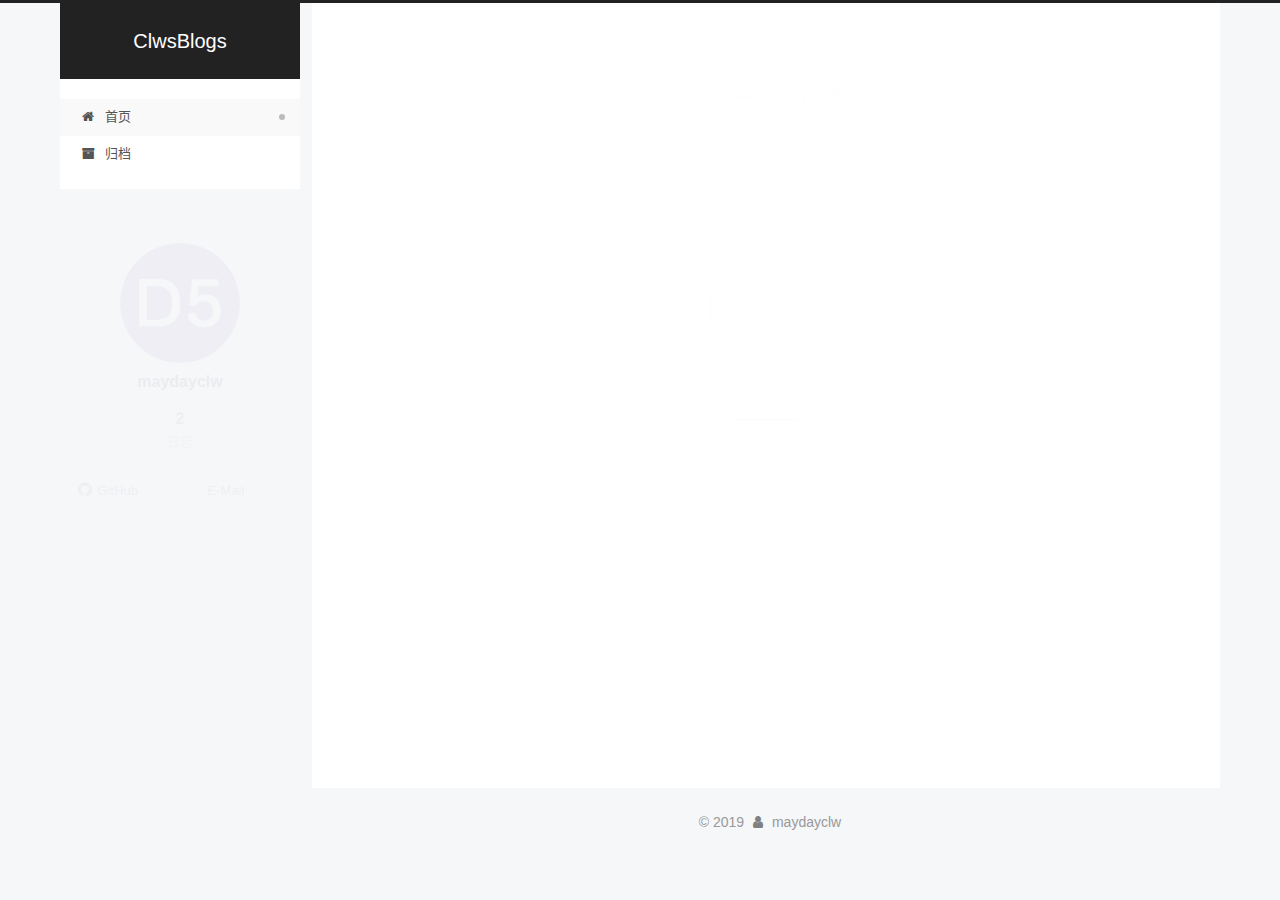
==== commit 4650f4f6: "Site updated: 2019-07-14 11:28:46" ====
--- a/index.html
+++ b/index.html
@@ -14,7 +14,7 @@
   
 
 
-<html class="theme-next muse use-motion" lang="zh-CN">
+<html class="theme-next pisces use-motion" lang="zh-CN">
 <head><meta name="generator" content="Hexo 3.9.0">
   <meta charset="UTF-8">
 <meta http-equiv="X-UA-Compatible" content="IE=edge">
@@ -24,6 +24,13 @@
 
 
 
+  
+  
+    
+    
+  <script src="/lib/pace/pace.min.js?v=1.0.2"></script>
+  <link rel="stylesheet" href="/lib/pace/pace-theme-fill-left.min.css?v=1.0.2">
+
 
 
 
@@ -47,16 +54,16 @@
 <link rel="stylesheet" href="/css/main.css?v=7.2.0">
 
 
-  <link rel="apple-touch-icon" sizes="180x180" href="/images/apple-touch-icon-next.png?v=7.2.0">
-
-
-  <link rel="icon" type="image/png" sizes="32x32" href="/images/favicon-32x32-next.png?v=7.2.0">
-
-
-  <link rel="icon" type="image/png" sizes="16x16" href="/images/favicon-16x16-next.png?v=7.2.0">
-
-
-  <link rel="mask-icon" href="/images/logo.svg?v=7.2.0" color="#222">
+  <link rel="apple-touch-icon" sizes="180x180" href="/images/favicon.png?v=7.2.0">
+
+
+  <link rel="icon" type="image/png" sizes="32x32" href="/images/favicon.png?v=7.2.0">
+
+
+  <link rel="icon" type="image/png" sizes="16x16" href="/images/favicon.png?v=7.2.0">
+
+
+  <link rel="mask-icon" href="/images/favicon.png?v=7.2.0" color="#222">
 
 
 
@@ -68,7 +75,7 @@
   var NexT = window.NexT || {};
   var CONFIG = {
     root: '/',
-    scheme: 'Muse',
+    scheme: 'Pisces',
     version: '7.2.0',
     sidebar: {"position":"left","display":"post","offset":12,"onmobile":false,"dimmer":false},
     back2top: true,
@@ -240,9 +247,6 @@
   
 
   
-    
-
-  
 
   
 </nav>
@@ -263,6 +267,9 @@
       <div class="main-inner">
         <div class="content-wrap">
           
+            
+
+          
           <div id="content" class="content">
             
   <section id="posts" class="posts-expand">
@@ -282,12 +289,164 @@
   
   
   <div class="post-block">
-    <link itemprop="mainEntityOfPage" href="http://yoursite.com/2019/07/14/hello-world/">
+    <link itemprop="mainEntityOfPage" href="http://yoursite.com/2019/07/14/这是第一条测试博客/">
 
     <span hidden itemprop="author" itemscope itemtype="http://schema.org/Person">
       <meta itemprop="name" content="maydayclw">
       <meta itemprop="description" content>
-      <meta itemprop="image" content="/images/avatar.gif">
+      <meta itemprop="image" content="/images/D5.png">
+    </span>
+
+    <span hidden itemprop="publisher" itemscope itemtype="http://schema.org/Organization">
+      <meta itemprop="name" content="ClwsBlogs">
+    </span>
+
+    
+      <header class="post-header">
+
+        
+        
+          <h1 class="post-title" itemprop="name headline">
+                
+                
+                <a href="/2019/07/14/这是第一条测试博客/" class="post-title-link" itemprop="url">这是第一条测试博客</a>
+              
+            
+          </h1>
+        
+
+        <div class="post-meta">
+
+          
+          
+          
+
+          
+            <span class="post-meta-item">
+              <span class="post-meta-item-icon">
+                <i class="fa fa-calendar-o"></i>
+              </span>
+              
+                <span class="post-meta-item-text">发表于</span>
+              
+
+              
+                
+              
+
+              <time title="创建时间：2019-07-14 10:57:29 / 修改时间：10:58:26" itemprop="dateCreated datePublished" datetime="2019-07-14T10:57:29+08:00">2019-07-14</time>
+            </span>
+          
+
+          
+            
+
+            
+          
+
+          
+
+          
+            
+            
+          
+
+          
+          
+
+          
+
+          <br>
+          
+
+          
+
+          
+
+        </div>
+      </header>
+    
+
+    
+    
+    
+    <div class="post-body" itemprop="articleBody">
+
+      
+      
+
+      
+        
+          <p>这是第一条测试博客</p>
+          <!--noindex-->
+          
+            <div class="post-button text-center">
+              <a class="btn" href="/2019/07/14/这是第一条测试博客/#more" rel="contents">
+                阅读全文 &raquo;
+              </a>
+            </div>
+          
+          <!--/noindex-->
+        
+      
+    </div>
+
+    
+
+    
+    
+    
+
+    
+
+    
+      
+    
+    
+
+    
+
+    <footer class="post-footer">
+      
+
+      
+
+      
+
+      
+      
+        <div class="post-eof"></div>
+      
+    </footer>
+  </div>
+  
+  
+  
+  </article>
+
+
+    
+      
+
+  
+
+  
+  
+  
+
+  
+
+  <article class="post post-type-normal" itemscope itemtype="http://schema.org/Article">
+  
+  
+  
+  <div class="post-block">
+    <link itemprop="mainEntityOfPage" href="http://yoursite.com/2019/07/14/hello-world/">
+
+    <span hidden itemprop="author" itemscope itemtype="http://schema.org/Person">
+      <meta itemprop="name" content="maydayclw">
+      <meta itemprop="description" content>
+      <meta itemprop="image" content="/images/D5.png">
     </span>
 
     <span hidden itemprop="publisher" itemscope itemtype="http://schema.org/Organization">
@@ -327,10 +486,14 @@
                 
               
 
-              <time title="创建时间：2019-07-14 09:15:31" itemprop="dateCreated datePublished" datetime="2019-07-14T09:15:31+08:00">2019-07-14</time>
+              <time title="创建时间：2019-07-14 09:15:31 / 修改时间：10:56:35" itemprop="dateCreated datePublished" datetime="2019-07-14T09:15:31+08:00">2019-07-14</time>
             </span>
           
 
+          
+            
+
+            
           
 
           
@@ -366,22 +529,16 @@
 
       
         
-          
-            <p>Welcome to <a href="https://hexo.io/" target="_blank" rel="noopener">Hexo</a>! This is your very first post. Check <a href="https://hexo.io/docs/" target="_blank" rel="noopener">documentation</a> for more info. If you get any problems when using Hexo, you can find the answer in <a href="https://hexo.io/docs/troubleshooting.html" target="_blank" rel="noopener">troubleshooting</a> or you can ask me on <a href="https://github.com/hexojs/hexo/issues" target="_blank" rel="noopener">GitHub</a>.</p>
-<h2 id="Quick-Start"><a href="#Quick-Start" class="headerlink" title="Quick Start"></a>Quick Start</h2><h3 id="Create-a-new-post"><a href="#Create-a-new-post" class="headerlink" title="Create a new post"></a>Create a new post</h3><figure class="highlight bash"><table><tr><td class="gutter"><pre><span class="line">1</span><br></pre></td><td class="code"><pre><span class="line">$ hexo new <span class="string">"My New Post"</span></span><br></pre></td></tr></table></figure>
-
-<p>More info: <a href="https://hexo.io/docs/writing.html" target="_blank" rel="noopener">Writing</a></p>
-<h3 id="Run-server"><a href="#Run-server" class="headerlink" title="Run server"></a>Run server</h3><figure class="highlight bash"><table><tr><td class="gutter"><pre><span class="line">1</span><br></pre></td><td class="code"><pre><span class="line">$ hexo server</span><br></pre></td></tr></table></figure>
-
-<p>More info: <a href="https://hexo.io/docs/server.html" target="_blank" rel="noopener">Server</a></p>
-<h3 id="Generate-static-files"><a href="#Generate-static-files" class="headerlink" title="Generate static files"></a>Generate static files</h3><figure class="highlight bash"><table><tr><td class="gutter"><pre><span class="line">1</span><br></pre></td><td class="code"><pre><span class="line">$ hexo generate</span><br></pre></td></tr></table></figure>
-
-<p>More info: <a href="https://hexo.io/docs/generating.html" target="_blank" rel="noopener">Generating</a></p>
-<h3 id="Deploy-to-remote-sites"><a href="#Deploy-to-remote-sites" class="headerlink" title="Deploy to remote sites"></a>Deploy to remote sites</h3><figure class="highlight bash"><table><tr><td class="gutter"><pre><span class="line">1</span><br></pre></td><td class="code"><pre><span class="line">$ hexo deploy</span><br></pre></td></tr></table></figure>
-
-<p>More info: <a href="https://hexo.io/docs/deployment.html" target="_blank" rel="noopener">Deployment</a></p>
-
-          
+          <p>Welcome to <a href="https://hexo.io/" target="_blank" rel="noopener">Hexo</a>! This is your very first post. Check <a href="https://hexo.io/docs/" target="_blank" rel="noopener">documentation</a> for more info. If you get any problems when using Hexo, you can find the answer in <a href="https://hexo.io/docs/troubleshooting.html" target="_blank" rel="noopener">troubleshooting</a> or you can ask me on <a href="https://github.com/hexojs/hexo/issues" target="_blank" rel="noopener">GitHub</a>.</p>
+          <!--noindex-->
+          
+            <div class="post-button text-center">
+              <a class="btn" href="/2019/07/14/hello-world/#more" rel="contents">
+                阅读全文 &raquo;
+              </a>
+            </div>
+          
+          <!--/noindex-->
         
       
     </div>
@@ -452,6 +609,8 @@
         <div class="site-overview">
           <div class="site-author motion-element" itemprop="author" itemscope itemtype="http://schema.org/Person">
             
+              <img class="site-author-image" itemprop="image" src="/images/D5.png" alt="maydayclw">
+            
               <p class="site-author-name" itemprop="name">maydayclw</p>
               <div class="site-description motion-element" itemprop="description"></div>
           </div>
@@ -463,7 +622,7 @@
                 
                   <a href="/archives/">
                 
-                    <span class="site-state-item-count">1</span>
+                    <span class="site-state-item-count">2</span>
                     <span class="site-state-item-name">日志</span>
                   </a>
                 </div>
@@ -479,6 +638,32 @@
 
           
 
+          
+            <div class="links-of-author motion-element">
+              
+                <span class="links-of-author-item">
+                  
+                  
+                    
+                  
+                  
+                    
+                  
+                  <a href="https://github.com/maydayclw" title="GitHub &rarr; https://github.com/maydayclw" rel="noopener" target="_blank"><i class="fa fa-fw fa-github"></i>GitHub</a>
+                </span>
+              
+                <span class="links-of-author-item">
+                  
+                  
+                    
+                  
+                  
+                    
+                  
+                  <a href="/maydayclw@foxmail.com" title="E-Mail &rarr; maydayclw@foxmail.com"><i class="fa fa-fw fa-maydayclw"></i>E-Mail</a>
+                </span>
+              
+            </div>
           
 
           
@@ -521,15 +706,9 @@
 </div>
 
 
-  <div class="powered-by">由 <a href="https://hexo.io" class="theme-link" rel="noopener" target="_blank">Hexo</a> 强力驱动 v3.9.0</div>
-
-
-
-  <span class="post-meta-divider">|</span>
-
-
-
-  <div class="theme-info">主题 – <a href="https://theme-next.org" class="theme-link" rel="noopener" target="_blank">NexT.Muse</a> v7.2.0</div>
+
+
+
 
 
 
@@ -617,7 +796,9 @@
   
 
 
-  <script src="/js/schemes/muse.js?v=7.2.0"></script>
+  <script src="/js/affix.js?v=7.2.0"></script>
+
+  <script src="/js/schemes/pisces.js?v=7.2.0"></script>
 
 
 
@@ -667,6 +848,47 @@
   
 
   
+<script>
+  $('.highlight').not('.gist .highlight').each(function(i, e) {
+    var $wrap = $('<div>').addClass('highlight-wrap');
+    $(e).after($wrap);
+    $wrap.append($('<button>').addClass('copy-btn').append('复制').on('click', function(e) {
+      var code = $(this).parent().find('.code').find('.line').map(function(i, e) {
+        return $(e).text();
+      }).toArray().join('\n');
+      var ta = document.createElement('textarea');
+      var yPosition = window.pageYOffset || document.documentElement.scrollTop;
+      ta.style.top = yPosition + 'px'; // Prevent page scroll
+      ta.style.position = 'absolute';
+      ta.style.opacity = '0';
+      ta.readOnly = true;
+      ta.value = code;
+      document.body.appendChild(ta);
+      const selection = document.getSelection();
+      const selected = selection.rangeCount > 0 ? selection.getRangeAt(0) : false;
+      ta.select();
+      ta.setSelectionRange(0, code.length);
+      ta.readOnly = false;
+      var result = document.execCommand('copy');
+      
+        if (result) $(this).text('复制成功');
+        else $(this).text('复制失败');
+      
+      ta.blur(); // For iOS
+      $(this).blur();
+      if (selected) {
+        selection.removeAllRanges();
+        selection.addRange(selected);
+      }
+    })).on('mouseleave', function(e) {
+      var $b = $(this).find('.copy-btn');
+      setTimeout(function() {
+        $b.text('复制');
+      }, 300);
+    }).append(e);
+  })
+</script>
+
 
   
 
--- a/css/main.css
+++ b/css/main.css
@@ -157,7 +157,7 @@
   font-size: 14px;
   line-height: 2;
   color: #555;
-  background: #fff;
+  background: #f5f7f9;
 }
 @media (max-width: 991px) {
   body {
@@ -448,30 +448,30 @@
 .header-inner {
   margin: 0 auto;
   padding: 100px 0 70px;
-  width: 700px;
+  width: calc(100% - 20px);
 }
 @media (min-width: 1200px) {
   .container .header-inner {
-    width: 800px;
+    width: 1160px;
   }
 }
 @media (min-width: 1600px) {
   .container .header-inner {
-    width: 900px;
+    width: 73%;
   }
 }
 .main-inner {
   margin: 0 auto;
-  width: 700px;
+  width: calc(100% - 20px);
 }
 @media (min-width: 1200px) {
   .container .main-inner {
-    width: 800px;
+    width: 1160px;
   }
 }
 @media (min-width: 1600px) {
   .container .main-inner {
-    width: 900px;
+    width: 73%;
   }
 }
 .footer {
@@ -480,16 +480,16 @@
 .footer-inner {
   box-sizing: border-box;
   margin: 0px auto;
-  width: 700px;
+  width: calc(100% - 20px);
 }
 @media (min-width: 1200px) {
   .container .footer-inner {
-    width: 800px;
+    width: 1160px;
   }
 }
 @media (min-width: 1600px) {
   .container .footer-inner {
-    width: 900px;
+    width: 73%;
   }
 }
 pre,
@@ -943,11 +943,11 @@
   display: inline-block;
   padding: 0 20px;
   font-size: 14px;
-  color: #fff;
-  background: #222;
-  border: 2px solid #222;
+  color: #555;
+  background: #fff;
+  border: 2px solid #555;
   text-decoration: none;
-  border-radius: 0;
+  border-radius: 2px;
   transition-property: background-color;
   transition-duration: 0.2s;
   transition-timing-function: ease-in-out;
@@ -956,8 +956,8 @@
 }
 .btn:hover {
   border-color: #222;
-  color: #222;
-  background: #fff;
+  color: #fff;
+  background: #222;
 }
 .btn +.btn {
   margin: 0 0 8px 8px;
@@ -1062,7 +1062,7 @@
   width: 24px;
   background: #222;
   font-size: 12px;
-  opacity: 1;
+  opacity: 0.6;
   color: #fff;
   cursor: pointer;
   text-align: center;
@@ -1072,7 +1072,7 @@
   transition-delay: 0s;
 }
 .back-to-top.back-to-top-on {
-  bottom: 19px;
+  bottom: 30px;
 }
 @media (max-width: 991px) {
   .back-to-top {
@@ -1127,7 +1127,7 @@
 .site-subtitle {
   margin-top: 10px;
   font-size: 13px;
-  color: #999;
+  color: #ddd;
 }
 .use-motion .brand {
   opacity: 0;
@@ -1599,6 +1599,84 @@
 .fancybox-close:hover {
   border: none;
 }
+#reward-container {
+  padding: 10px 0;
+  margin: 20px auto;
+  width: 90%;
+  text-align: center;
+}
+#reward-button {
+  cursor: pointer;
+  border: 0;
+  outline: 0;
+  display: inline-block;
+  vertical-align: text-top;
+  margin: 0;
+  padding: 0 15px;
+  border-radius: 5px;
+  height: 32px;
+  line-height: 32px;
+  font-size: 16px;
+  color: #fff;
+  background: #f44336;
+  letter-spacing: normal;
+  text-transform: none;
+  text-indent: 0px;
+  text-shadow: none;
+}
+#reward-button span:hover {
+  background: #f7877f;
+}
+#qr {
+  padding-top: 20px;
+}
+#qr a {
+  border: 0;
+}
+#qr img {
+  width: 180px;
+  max-width: 100%;
+  display: inline-block;
+  margin: 0.8em 2em 0 2em;
+}
+#qr p {
+  text-align: center;
+}
+#qr > div:hover p {
+  animation: roll 0.1s infinite linear;
+}
+@-moz-keyframes roll {
+  from {
+    transform: rotateZ(30deg);
+  }
+  to {
+    transform: rotateZ(-30deg);
+  }
+}
+@-webkit-keyframes roll {
+  from {
+    transform: rotateZ(30deg);
+  }
+  to {
+    transform: rotateZ(-30deg);
+  }
+}
+@-o-keyframes roll {
+  from {
+    transform: rotateZ(30deg);
+  }
+  to {
+    transform: rotateZ(-30deg);
+  }
+}
+@keyframes roll {
+  from {
+    transform: rotateZ(30deg);
+  }
+  to {
+    transform: rotateZ(-30deg);
+  }
+}
 .rtl.post-body p,
 .rtl.post-body a,
 .rtl.post-body h1,
@@ -1703,21 +1781,30 @@
   display: block;
   margin: 0 auto;
   padding: 2px;
-  max-width: 96px;
+  max-width: 120px;
   height: auto;
-  border: 2px solid #333;
+  border: 1px solid #eee;
   opacity: 1;
 }
+.site-author-image {
+  border-radius: 100%;
+}
+.site-author-image {
+  transition: transform 1s ease-out;
+}
+.site-author-image:hover {
+  transform: rotateZ(360deg);
+}
 .site-author-name {
-  margin: 5px 0 0;
-  text-align: center;
-  color: #f5f5f5;
-  font-weight: normal;
+  margin: 0;
+  text-align: center;
+  color: #222;
+  font-weight: 600;
 }
 .site-description {
-  margin-top: 5px;
-  text-align: center;
-  font-size: 14px;
+  margin-top: 0;
+  text-align: center;
+  font-size: 13px;
   color: #999;
 }
 .links-of-author {
@@ -1741,7 +1828,7 @@
   width: 4px;
   height: 4px;
   border-radius: 50%;
-  background: #94572a;
+  background: #70a2ff;
 }
 .feed-link,
 .chat {
@@ -1807,7 +1894,7 @@
   color: #555;
 }
 .sidebar-nav li:hover {
-  color: #f5f5f5;
+  color: #fc6423;
 }
 .page-post-detail .sidebar-nav-toc {
   padding: 0 5px;
@@ -1816,11 +1903,11 @@
   margin-left: 10px;
 }
 .sidebar-nav .sidebar-nav-active {
-  color: #87daff;
-  border-bottom-color: #87daff;
+  color: #fc6423;
+  border-bottom-color: #fc6423;
 }
 .sidebar-nav .sidebar-nav-active:hover {
-  color: #87daff;
+  color: #fc6423;
 }
 .sidebar-panel {
   display: none;
@@ -1839,7 +1926,7 @@
 }
 .site-state-item {
   padding: 0 15px;
-  border-left: 1px solid #333;
+  border-left: 1px solid #eee;
 }
 .site-state-item:first-child {
   border-left: none;
@@ -1852,11 +1939,11 @@
   text-align: center;
   color: inherit;
   font-weight: 600;
-  font-size: 18px;
+  font-size: 16px;
 }
 .site-state-item-name {
   font-size: 13px;
-  color: inherit;
+  color: #999;
 }
 .post-toc-empty {
   font-size: 14px;
@@ -1883,12 +1970,12 @@
   transition-timing-function: ease-in-out;
   transition-delay: 0s;
   transition-property: all;
-  color: #999;
-  border-bottom-color: #555;
+  color: #666;
+  border-bottom-color: #ccc;
 }
 .post-toc ol a:hover {
-  color: #ccc;
-  border-bottom-color: #ccc;
+  color: #000;
+  border-bottom-color: #000;
 }
 .post-toc .nav-item {
   overflow: hidden;
@@ -1909,14 +1996,14 @@
   display: block;
 }
 .post-toc .nav .active > a {
-  color: #87daff;
-  border-bottom-color: #87daff;
+  color: #fc6423;
+  border-bottom-color: #fc6423;
 }
 .post-toc .nav .active-current > a {
-  color: #87daff;
+  color: #fc6423;
 }
 .post-toc .nav .active-current > a:hover {
-  color: #87daff;
+  color: #fc6423;
 }
 .footer {
   font-size: 14px;
@@ -2099,6 +2186,38 @@
   transform: translate(-50%, -50%);
   color: #ccc;
 }
+.copy-btn {
+  display: inline-block;
+  padding: 6px 12px;
+  font-size: 13px;
+  font-weight: 700;
+  line-height: 20px;
+  color: #333;
+  white-space: nowrap;
+  vertical-align: middle;
+  cursor: pointer;
+  background-color: #eee;
+  background-image: linear-gradient(#fcfcfc, #eee);
+  border: 1px solid #d5d5d5;
+  border-radius: 3px;
+  user-select: none;
+  outline: 0;
+}
+.highlight-wrap .copy-btn {
+  transition: opacity 0.3s ease-in-out;
+  opacity: 0;
+  padding: 2px 6px;
+  position: absolute;
+  right: 4px;
+  top: 8px;
+}
+.highlight-wrap:hover .copy-btn,
+.highlight-wrap .copy-btn:focus {
+  opacity: 1;
+}
+.highlight-wrap {
+  position: relative;
+}
 .page-archive .archive-page-counter {
   position: relative;
   top: 3px;
@@ -2299,7 +2418,7 @@
   }
 }
 .page-post-detail .sidebar-toggle-line {
-  background: #87daff;
+  background: #fc6423;
 }
 .page-post-detail .comments {
   overflow: hidden;
@@ -2332,121 +2451,424 @@
 .tag-cloud a:hover {
   color: #222 !important;
 }
+.header {
+  position: relative;
+  margin: 0 auto;
+  width: calc(100% - 20px);
+}
+@media (min-width: 1200px) {
+  .header {
+    width: 1160px;
+  }
+}
+@media (min-width: 1600px) {
+  .header {
+    width: 73%;
+  }
+}
+@media (max-width: 991px) {
+  .header {
+    width: auto;
+  }
+}
+.header-inner {
+  position: absolute;
+  top: 0;
+  overflow: hidden;
+  padding: 0;
+  width: 240px;
+  background: #fff;
+  box-shadow: initial;
+  border-radius: initial;
+}
+@media (min-width: 1200px) {
+  .container .header-inner {
+    width: 240px;
+  }
+}
+@media (max-width: 991px) {
+  .header-inner {
+    position: relative;
+    width: auto;
+    border-radius: initial;
+  }
+}
+.main:before,
+.main:after {
+  content: " ";
+  display: table;
+}
+.main:after {
+  clear: both;
+}
+@media (max-width: 991px) {
+  .container .main-inner {
+    width: auto;
+  }
+}
+.content-wrap {
+  float: right;
+  box-sizing: border-box;
+  padding: 40px;
+  width: calc(100% - 252px);
+  background: #fff;
+  min-height: 700px;
+  box-shadow: initial;
+  border-radius: initial;
+}
+@media (min-width: 768px) and (max-width: 991px) {
+  .content-wrap {
+    width: 100%;
+    padding: 20px;
+    border-radius: initial;
+  }
+}
 @media (max-width: 767px) {
-  .header-inner,
-  .container .main-inner,
+  .content-wrap {
+    width: 100%;
+    padding: 20px;
+    min-height: auto;
+    border-radius: initial;
+  }
+}
+.sidebar {
+  position: static;
+  float: left;
+  margin-left: -100%;
+  width: 240px;
+  background: #f5f7f9;
+  box-shadow: none;
+}
+@media (max-width: 991px) {
+  .sidebar {
+    display: none;
+  }
+}
+.sidebar-toggle {
+  display: none;
+}
+.footer-inner {
+  padding-left: 260px;
+}
+@media (max-width: 991px) {
   .footer-inner {
     width: auto;
-  }
-}
-embed {
-  display: block;
-  margin: 0px auto 25px auto;
-}
-.custom-logo .site-meta-headline {
-  text-align: center;
-}
-.custom-logo .brand {
+    padding-left: 0 !important;
+    padding-right: 0 !important;
+  }
+}
+.sidebar-position-right .header-inner {
+  right: 0;
+}
+.sidebar-position-right .content-wrap {
+  float: left;
+}
+.sidebar-position-right .sidebar {
+  float: right;
+}
+.sidebar-position-right .footer-inner {
+  padding-left: 0;
+  padding-right: 260px;
+}
+.site-brand-wrapper {
+  position: relative;
+}
+.site-meta {
+  padding: 20px 0;
+  color: #fff;
+  background: #222;
+}
+@media (max-width: 991px) {
+  .site-meta {
+    box-shadow: 0 0 16px rgba(0,0,0,0.5);
+  }
+}
+.brand {
+  padding: 0;
   background: none;
 }
-.custom-logo .site-title {
-  margin: 10px auto 0;
-  font-size: 24px;
-  color: #222;
-}
-.custom-logo .site-title a {
-  border: none;
+.brand:hover {
+  color: #fff;
+}
+.site-subtitle {
+  margin: 10px 10px 0;
+  font-weight: initial;
 }
 .custom-logo-image {
-  margin: 0 auto;
-  padding: 5px;
-  max-width: 150px;
-  background: #fff;
-}
-@media (max-width: 767px) {
+  margin-top: 20px;
+}
+@media (max-width: 991px) {
+  .custom-logo-image {
+    display: none;
+  }
+}
+.site-search form {
+  display: none;
+}
+.site-nav {
+  border-top: none;
+}
+@media (min-width: 768px) and (max-width: 991px) {
   .site-nav {
-    position: absolute;
-    left: 0;
-    top: 52px;
-    margin: 0;
-    width: 100%;
-    padding: 0;
-    background: #fff;
-    border-bottom: 1px solid #ddd;
-    z-index: 1030;
-  }
-}
-@media (max-width: 767px) {
-  .menu {
-    text-align: left;
+    display: none !important;
+  }
+}
+@media (min-width: 768px) and (max-width: 991px) {
+  .site-nav-on {
+    display: block !important;
   }
 }
 .menu-item-active a,
 .menu .menu-item a:hover,
 .menu .menu-item span.exturl:hover {
-  border-bottom-color: #222 !important;
-  color: #222;
-}
-@media (max-width: 767px) {
-  .menu-item-active a,
-  .menu .menu-item a:hover,
-  .menu .menu-item span.exturl:hover {
-    border-bottom: 1px dotted #ddd !important;
-  }
-}
-@media (max-width: 767px) {
-  .menu .menu-item {
-    display: block;
-    margin: 0 10px;
-    vertical-align: top;
-  }
-}
-.menu .menu-item .badge {
-  display: inline-block;
-  padding: 1px 4px;
-  margin-left: 5px;
-  font-weight: 700;
-  line-height: 1;
-  text-align: center;
-  white-space: nowrap;
-  background-color: #eee;
-}
-@media (max-width: 767px) {
-  .menu .menu-item .badge {
-    float: right;
-    margin: 0.35em 0 0 0;
-  }
-}
-@media (max-width: 767px) {
-  .menu .menu-item br {
-    display: none;
-  }
-}
-@media (max-width: 767px) {
-  .menu .menu-item a,
-  .menu .menu-item span.exturl {
-    padding: 5px 10px;
-  }
+  background: #f9f9f9;
+  border-bottom-color: #fff;
+}
+.menu-item-active a:after,
+.menu .menu-item a:hover:after,
+.menu .menu-item span.exturl:hover:after {
+  content: " ";
+  position: absolute;
+  top: 50%;
+  margin-top: -3px;
+  right: 15px;
+  width: 6px;
+  height: 6px;
+  background-color: #bbb;
+  border-radius: 50%;
+}
+.menu .menu-item {
+  display: block;
+  margin: 0;
+}
+.menu .menu-item a,
+.menu .menu-item span.exturl {
+  position: relative;
+  box-sizing: border-box;
+  padding: 5px 20px;
+  text-align: left;
+  line-height: inherit;
+  transition-property: background-color;
+  transition-duration: 0.2s;
+  transition-timing-function: ease-in-out;
+  transition-delay: 0s;
 }
 @media (hover: none) {
   .menu .menu-item a:hover,
   .menu .menu-item span.exturl:hover {
-    border-bottom-color: transparent !important;
-  }
+    background: none;
+  }
+}
+.menu .menu-item .badge {
+  display: inline-block;
+  padding: 2px 5px;
+  font-weight: 700;
+  line-height: 1;
+  color: #fff;
+  text-align: center;
+  white-space: nowrap;
+  vertical-align: middle;
+  background-color: #ccc;
+  border-radius: 10px;
+  float: right;
+  margin: 0.35em 0 0 0;
+  text-shadow: 1px 1px 0px rgba(0,0,0,0.1);
+}
+.menu .menu-item br {
+  display: none;
+}
+.btn-bar {
+  background-color: #fff;
+}
+.site-nav-toggle {
+  left: 20px;
+  top: 50%;
+  transform: translateY(-50%);
 }
 @media (min-width: 768px) and (max-width: 991px) {
-  .menu .menu-item .fa {
-    width: 100%;
-  }
-}
-@media (min-width: 992px) {
-  .menu .menu-item .fa {
-    width: 100%;
-  }
-}
-.site-search form {
+  .site-nav-toggle {
+    display: block;
+  }
+}
+.sub-menu {
+  margin: 0;
+  padding: 6px 0;
+  background: #fff !important;
+  border-bottom: 1px solid #ddd;
+}
+.sub-menu .menu-item {
+  display: inline-block !important;
+}
+.sub-menu .menu-item a,
+.sub-menu .menu-item span.exturl {
+  padding: initial !important;
+  margin: 5px 10px;
+}
+.sub-menu .menu-item a:hover,
+.sub-menu .menu-item span.exturl:hover {
+  background: initial !important;
+  color: #fc6423;
+}
+.sub-menu .menu-item-active a {
+  background: #fff !important;
+  color: #fc6423;
+  border-bottom-color: #fc6423;
+}
+.sub-menu .menu-item-active a:hover {
+  background: #fff !important;
+  border-bottom-color: #fc6423;
+}
+.sub-menu .menu-item-active a:after {
+  content: initial;
+}
+.use-motion .sidebar .motion-element {
+  opacity: 1;
+}
+.sidebar {
+  right: auto;
+  bottom: auto;
+  -webkit-transform: none;
+}
+.sidebar a,
+.sidebar span.exturl {
+  color: #555;
+}
+.sidebar a:hover,
+.sidebar span.exturl:hover {
+  color: #222;
+  border-bottom-color: #222;
+}
+.sidebar-inner {
+  box-sizing: border-box;
+  width: 240px;
+  color: #555;
+  background: #fff;
+  box-shadow: initial;
+  border-radius: initial;
+  opacity: 0;
+}
+.sidebar-inner.affix {
+  position: fixed;
+  top: 12px;
+}
+.sidebar-inner.affix-bottom {
+  position: absolute;
+}
+.site-overview {
+  text-align: left;
+}
+.site-author:before,
+.site-author:after {
+  content: " ";
+  display: table;
+}
+.site-author:after {
+  clear: both;
+}
+.site-state-item {
+  padding: 0 10px;
+}
+.feed-link,
+.chat {
+  border-top: 1px dotted #ccc;
+  border-bottom: 1px dotted #ccc;
+  text-align: center;
+}
+.feed-link a,
+.chat a {
+  display: block;
+  color: #fc6423;
+  border: none !important;
+}
+.feed-link a:hover,
+.chat a:hover {
+  background: none;
+  color: #e34603;
+}
+.feed-link a:hover i,
+.chat a:hover i {
+  color: #e34603;
+}
+.links-of-author {
+  display: flex;
+  flex-wrap: wrap;
+  justify-content: center;
+}
+.links-of-author span.exturl {
+  font-size: 13px;
+}
+.links-of-author-item {
+  margin: 5px 0 0;
+  width: 50%;
+}
+.links-of-author-item a,
+.links-of-author-item span.exturl {
+  max-width: 216px;
+  box-sizing: border-box;
+  display: inline-block;
+  margin-right: 0;
+  margin-bottom: 0;
+  padding: 0 5px;
+  overflow: hidden;
+  white-space: nowrap;
+  text-overflow: ellipsis;
+}
+.links-of-author-item a:before,
+.links-of-author-item span.exturl:before {
   display: none;
 }
+.links-of-author-item a,
+.links-of-author-item span.exturl {
+  border-bottom: none;
+  text-decoration: underline;
+}
+.links-of-author-item a,
+.links-of-author-item span.exturl {
+  display: block;
+  text-decoration: none;
+}
+.links-of-author-item a:hover,
+.links-of-author-item span.exturl:hover {
+  border-radius: 4px;
+  background: #eee;
+}
+.links-of-author-item .fa {
+  margin-right: 2px;
+  font-size: 16px;
+}
+.links-of-author-item .fa-globe {
+  font-size: 15px;
+}
+.links-of-blogroll {
+  text-align: center;
+  padding: 3px 0 0;
+}
+.links-of-blogroll-item {
+  padding: 0;
+}
+.links-of-blogroll-inline:before,
+.links-of-blogroll-inline:after {
+  content: " ";
+  display: table;
+}
+.links-of-blogroll-inline:after {
+  clear: both;
+}
 .links-of-blogroll-inline .links-of-blogroll-item {
-  display: inline-block;
-}
+  margin: 5px 0 0;
+  width: 50%;
+  display: inline-block;
+  width: unset;
+}
+.links-of-blogroll-inline .links-of-blogroll-item a,
+.links-of-blogroll-inline .links-of-blogroll-item span.exturl {
+  max-width: 216px;
+  box-sizing: border-box;
+  display: inline-block;
+  margin-right: 0;
+  margin-bottom: 0;
+  padding: 0 5px;
+  overflow: hidden;
+  white-space: nowrap;
+  text-overflow: ellipsis;
+}
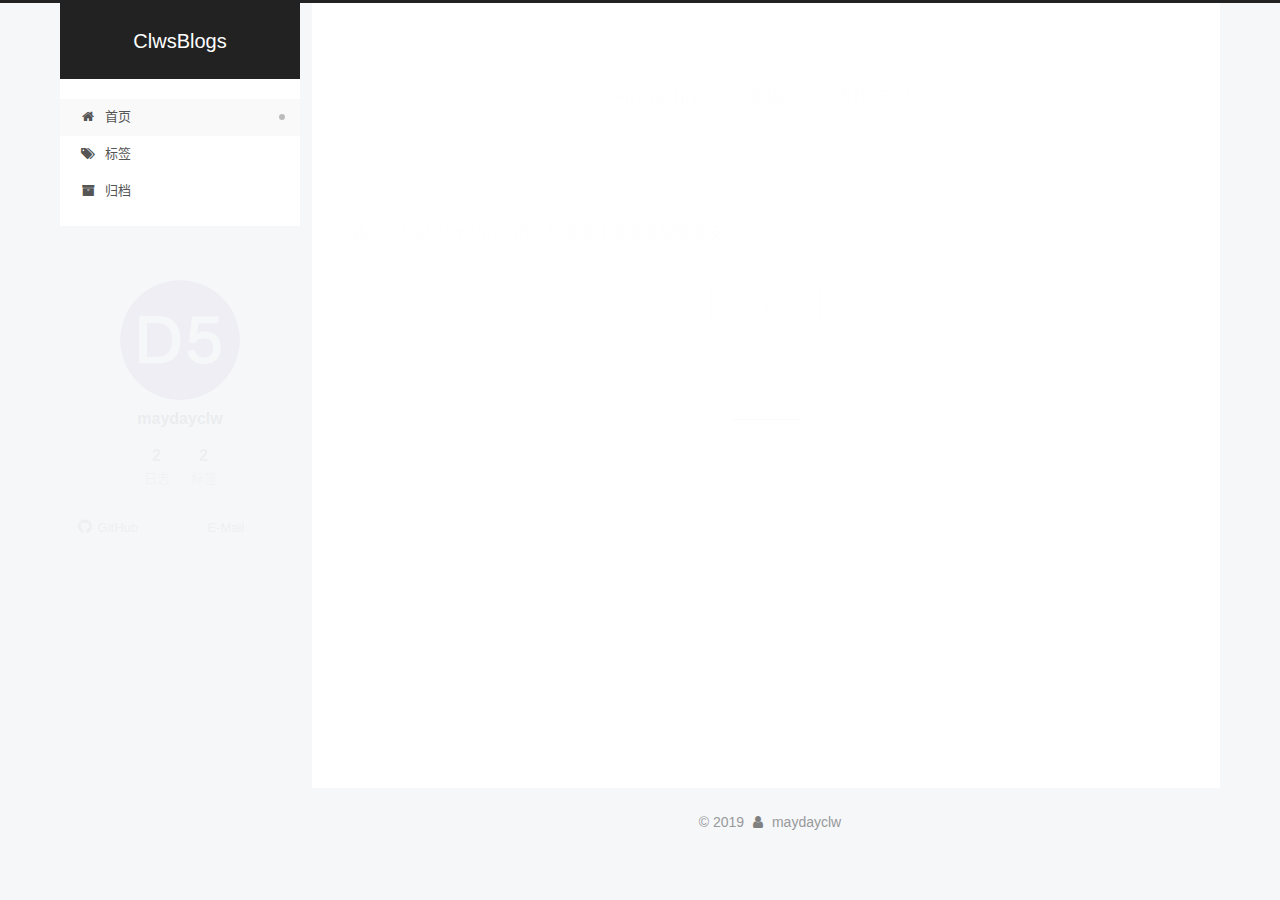
==== commit 9a26d3b6: "Site updated: 2019-07-14 22:43:50" ====
--- a/index.html
+++ b/index.html
@@ -228,6 +228,22 @@
         
         
           
+          <li class="menu-item menu-item-tags">
+
+    
+    
+      
+    
+
+    
+
+    <a href="/tags/" rel="section"><i class="menu-item-icon fa fa-fw fa-tags"></i> <br>标签</a>
+
+  </li>
+        
+        
+        
+          
           <li class="menu-item menu-item-archives">
 
     
@@ -289,7 +305,7 @@
   
   
   <div class="post-block">
-    <link itemprop="mainEntityOfPage" href="http://yoursite.com/2019/07/14/这是第一条测试博客/">
+    <link itemprop="mainEntityOfPage" href="http://yoursite.com/2019/07/14/Homebrew注意事项和使用技巧/">
 
     <span hidden itemprop="author" itemscope itemtype="http://schema.org/Person">
       <meta itemprop="name" content="maydayclw">
@@ -309,7 +325,7 @@
           <h1 class="post-title" itemprop="name headline">
                 
                 
-                <a href="/2019/07/14/这是第一条测试博客/" class="post-title-link" itemprop="url">这是第一条测试博客</a>
+                <a href="/2019/07/14/Homebrew注意事项和使用技巧/" class="post-title-link" itemprop="url">Homebrew注意事项和使用技巧</a>
               
             
           </h1>
@@ -334,7 +350,7 @@
                 
               
 
-              <time title="创建时间：2019-07-14 10:57:29 / 修改时间：10:58:26" itemprop="dateCreated datePublished" datetime="2019-07-14T10:57:29+08:00">2019-07-14</time>
+              <time title="创建时间：2019-07-14 22:31:00 / 修改时间：22:37:07" itemprop="dateCreated datePublished" datetime="2019-07-14T22:31:00+08:00">2019-07-14</time>
             </span>
           
 
@@ -377,11 +393,11 @@
 
       
         
-          <p>这是第一条测试博客</p>
+          <p><strong>该文章记录Homebrew的一些使用注意事项和使用技巧</strong></p>
           <!--noindex-->
           
             <div class="post-button text-center">
-              <a class="btn" href="/2019/07/14/这是第一条测试博客/#more" rel="contents">
+              <a class="btn" href="/2019/07/14/Homebrew注意事项和使用技巧/#more" rel="contents">
                 阅读全文 &raquo;
               </a>
             </div>
@@ -630,6 +646,25 @@
 
               
 
+              
+                
+                
+                <div class="site-state-item site-state-tags">
+                  
+                    
+                      <a href="/tags/">
+                    
+                  
+                    
+                    
+                      
+                    
+                      
+                    
+                    <span class="site-state-item-count">2</span>
+                    <span class="site-state-item-name">标签</span>
+                  </a>
+                </div>
               
             </nav>
           
--- a/css/main.css
+++ b/css/main.css
@@ -496,8 +496,8 @@
 .highlight {
   margin: 20px 0;
   font-size: 14px;
-  color: #4d4d4c;
-  background: #f7f7f7;
+  color: #ccc;
+  background: #2d2d2d;
   line-height: 1.6;
 }
 pre,
@@ -519,7 +519,7 @@
 }
 pre code {
   padding: 0;
-  color: #4d4d4c;
+  color: #ccc;
   background: none;
   text-shadow: none;
 }
@@ -542,7 +542,7 @@
 }
 .highlight figcaption {
   font-size: 1em;
-  color: #4d4d4c;
+  color: #ccc;
   line-height: 1em;
   margin: 0em;
   padding: 0.5em;
@@ -559,22 +559,22 @@
 }
 .highlight figcaption a {
   float: right;
-  color: #4d4d4c;
+  color: #ccc;
 }
 .highlight figcaption a:hover {
-  border-bottom-color: #4d4d4c;
+  border-bottom-color: #ccc;
 }
 .highlight .gutter pre {
   padding-left: 10px;
   padding-right: 10px;
-  color: #869194;
+  color: #999;
   text-align: right;
-  background-color: #eff2f3;
+  background-color: #1b1b1b;
 }
 .highlight .code pre {
   width: 100%;
   padding-left: 10px;
-  background-color: #f7f7f7;
+  background-color: #2d2d2d;
 }
 .highlight .line {
   height: 20px;
@@ -592,16 +592,16 @@
   border: none;
 }
 pre .deletion {
-  background: #fdd;
+  background: #800000;
 }
 pre .addition {
-  background: #dfd;
+  background: #008000;
 }
 pre .meta {
-  color: #8959a8;
+  color: #c9c;
 }
 pre .comment {
-  color: #8e908c;
+  color: #999;
 }
 pre .variable,
 pre .attribute,
@@ -616,7 +616,7 @@
 pre .css .id,
 pre .css .class,
 pre .css .pseudo {
-  color: #c82829;
+  color: #f2777a;
 }
 pre .number,
 pre .preprocessor,
@@ -626,7 +626,7 @@
 pre .params,
 pre .constant,
 pre .command {
-  color: #f5871f;
+  color: #f99157;
 }
 pre .ruby .class .title,
 pre .css .rules .attribute,
@@ -639,11 +639,11 @@
 pre .xml .cdata,
 pre .special,
 pre .formula {
-  color: #718c00;
+  color: #9c9;
 }
 pre .title,
 pre .css .hexcolor {
-  color: #3e999f;
+  color: #6cc;
 }
 pre .function,
 pre .python .decorator,
@@ -653,11 +653,11 @@
 pre .perl .sub,
 pre .javascript .title,
 pre .coffeescript .title {
-  color: #4271ae;
+  color: #69c;
 }
 pre .keyword,
 pre .javascript .function {
-  color: #8959a8;
+  color: #c9c;
 }
 .posts-expand .post-body img.full-image {
   border: none;
@@ -1828,7 +1828,7 @@
   width: 4px;
   height: 4px;
   border-radius: 50%;
-  background: #70a2ff;
+  background: #c71663;
 }
 .feed-link,
 .chat {
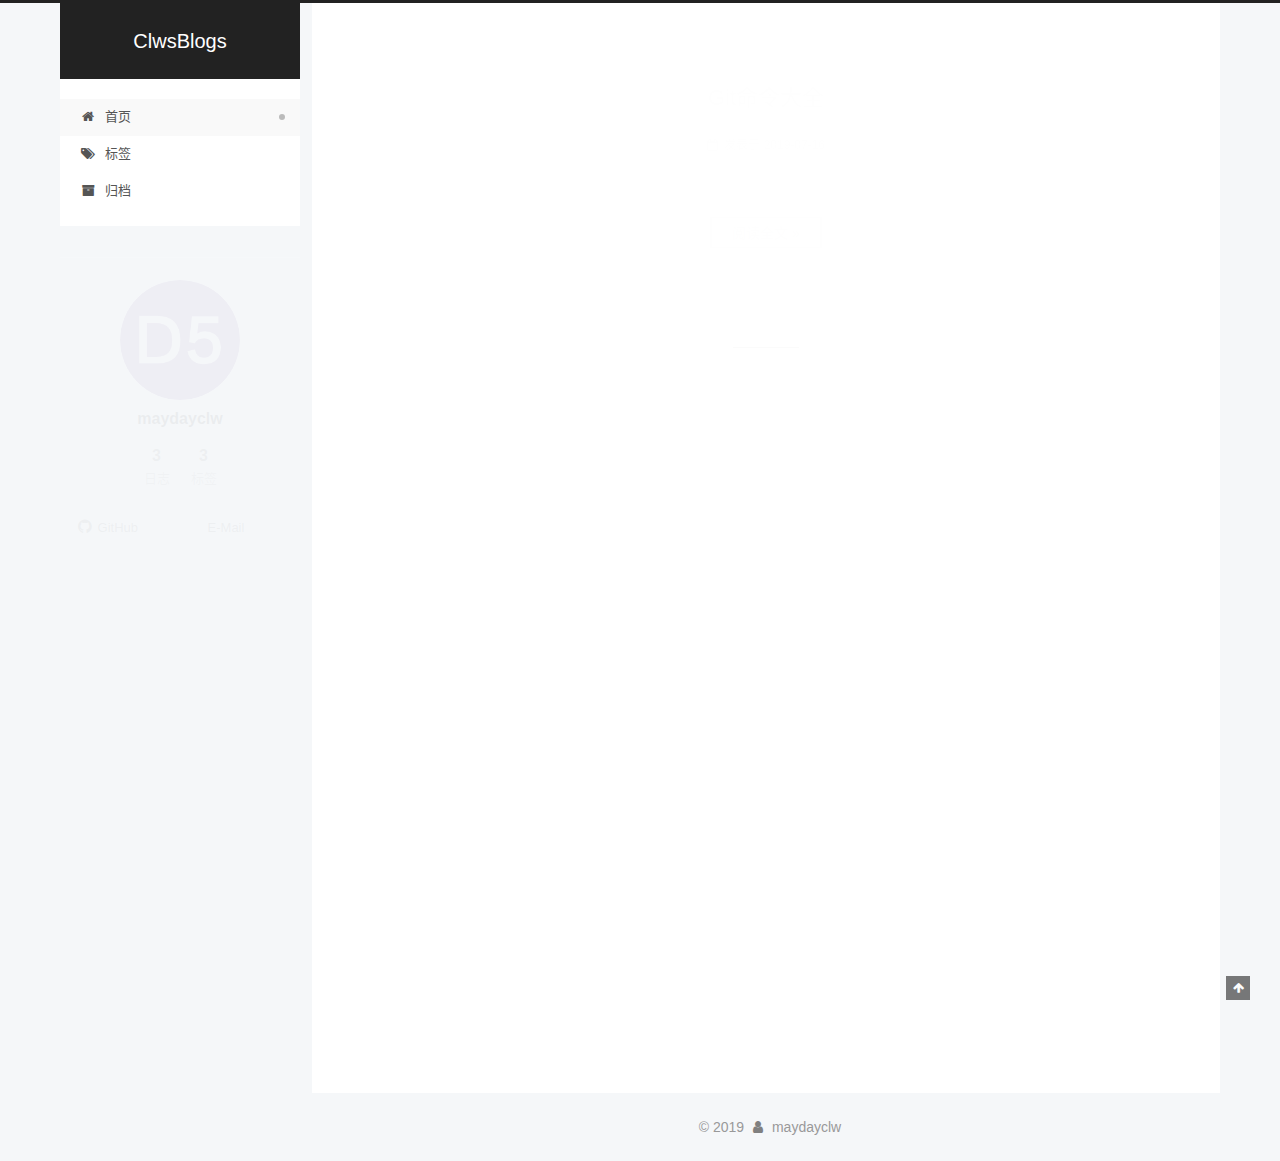
==== commit 0f3d4318: "Site updated: 2019-07-16 14:20:10" ====
--- a/index.html
+++ b/index.html
@@ -305,6 +305,163 @@
   
   
   <div class="post-block">
+    <link itemprop="mainEntityOfPage" href="http://yoursite.com/2019/07/16/Git命令大全/">
+
+    <span hidden itemprop="author" itemscope itemtype="http://schema.org/Person">
+      <meta itemprop="name" content="maydayclw">
+      <meta itemprop="description" content>
+      <meta itemprop="image" content="/images/D5.png">
+    </span>
+
+    <span hidden itemprop="publisher" itemscope itemtype="http://schema.org/Organization">
+      <meta itemprop="name" content="ClwsBlogs">
+    </span>
+
+    
+      <header class="post-header">
+
+        
+        
+          <h1 class="post-title" itemprop="name headline">
+                
+                
+                <a href="/2019/07/16/Git命令大全/" class="post-title-link" itemprop="url">Git命令大全</a>
+              
+            
+          </h1>
+        
+
+        <div class="post-meta">
+
+          
+          
+          
+
+          
+            <span class="post-meta-item">
+              <span class="post-meta-item-icon">
+                <i class="fa fa-calendar-o"></i>
+              </span>
+              
+                <span class="post-meta-item-text">发表于</span>
+              
+
+              
+                
+              
+
+              <time title="创建时间：2019-07-16 14:01:46 / 修改时间：14:17:38" itemprop="dateCreated datePublished" datetime="2019-07-16T14:01:46+08:00">2019-07-16</time>
+            </span>
+          
+
+          
+            
+
+            
+          
+
+          
+
+          
+            
+            
+          
+
+          
+          
+
+          
+
+          <br>
+          
+
+          
+
+          
+
+        </div>
+      </header>
+    
+
+    
+    
+    
+    <div class="post-body" itemprop="articleBody">
+
+      
+      
+
+      
+        
+          
+            <p>
+              
+
+              
+            </p>
+          <!--noindex-->
+          
+            <div class="post-button text-center">
+              <a class="btn" href="/2019/07/16/Git命令大全/#more" rel="contents">
+                阅读全文 &raquo;
+              </a>
+            </div>
+          
+          <!--/noindex-->
+        
+      
+    </div>
+
+    
+
+    
+    
+    
+
+    
+
+    
+      
+    
+    
+
+    
+
+    <footer class="post-footer">
+      
+
+      
+
+      
+
+      
+      
+        <div class="post-eof"></div>
+      
+    </footer>
+  </div>
+  
+  
+  
+  </article>
+
+
+    
+      
+
+  
+
+  
+  
+  
+
+  
+
+  <article class="post post-type-normal" itemscope itemtype="http://schema.org/Article">
+  
+  
+  
+  <div class="post-block">
     <link itemprop="mainEntityOfPage" href="http://yoursite.com/2019/07/14/Homebrew注意事项和使用技巧/">
 
     <span hidden itemprop="author" itemscope itemtype="http://schema.org/Person">
@@ -638,7 +795,7 @@
                 
                   <a href="/archives/">
                 
-                    <span class="site-state-item-count">2</span>
+                    <span class="site-state-item-count">3</span>
                     <span class="site-state-item-name">日志</span>
                   </a>
                 </div>
@@ -661,7 +818,9 @@
                     
                       
                     
-                    <span class="site-state-item-count">2</span>
+                      
+                    
+                    <span class="site-state-item-count">3</span>
                     <span class="site-state-item-name">标签</span>
                   </a>
                 </div>
--- a/css/main.css
+++ b/css/main.css
@@ -1828,7 +1828,7 @@
   width: 4px;
   height: 4px;
   border-radius: 50%;
-  background: #c71663;
+  background: #74ffd6;
 }
 .feed-link,
 .chat {
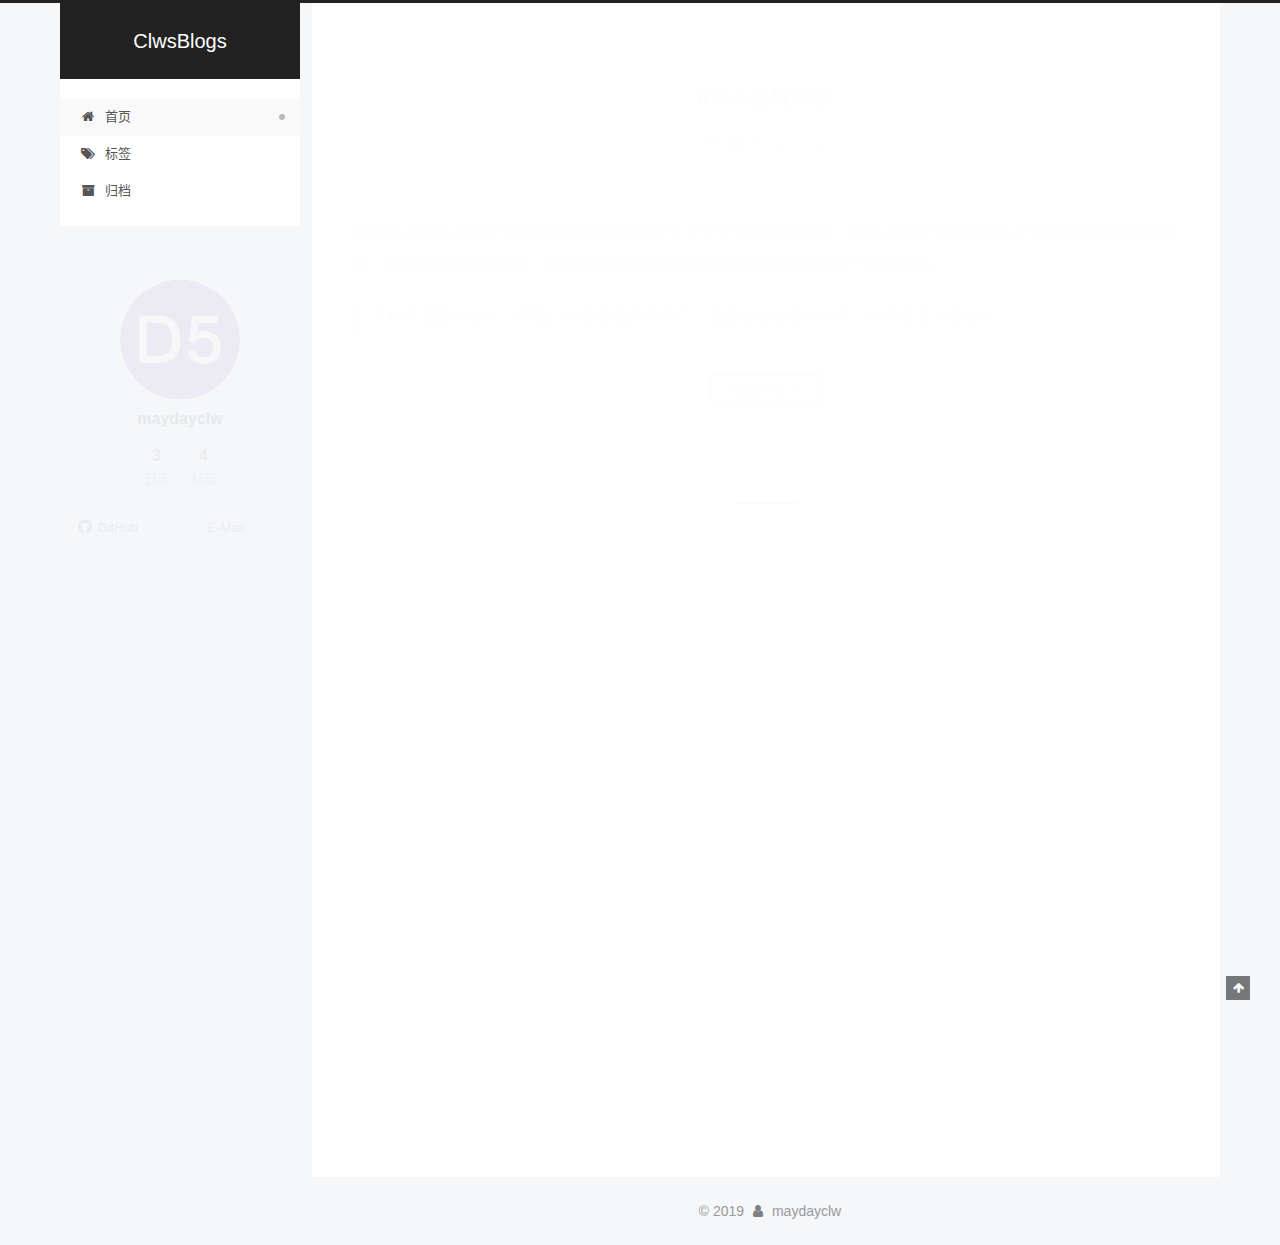
==== commit 357b2592: "Site updated: 2019-07-18 20:24:31" ====
--- a/index.html
+++ b/index.html
@@ -305,7 +305,7 @@
   
   
   <div class="post-block">
-    <link itemprop="mainEntityOfPage" href="http://yoursite.com/2019/07/16/Git命令大全/">
+    <link itemprop="mainEntityOfPage" href="http://yoursite.com/2019/07/18/IDEA远程调试/">
 
     <span hidden itemprop="author" itemscope itemtype="http://schema.org/Person">
       <meta itemprop="name" content="maydayclw">
@@ -325,6 +325,161 @@
           <h1 class="post-title" itemprop="name headline">
                 
                 
+                <a href="/2019/07/18/IDEA远程调试/" class="post-title-link" itemprop="url">IDEA远程调试</a>
+              
+            
+          </h1>
+        
+
+        <div class="post-meta">
+
+          
+          
+          
+
+          
+            <span class="post-meta-item">
+              <span class="post-meta-item-icon">
+                <i class="fa fa-calendar-o"></i>
+              </span>
+              
+                <span class="post-meta-item-text">发表于</span>
+              
+
+              
+                
+              
+
+              <time title="创建时间：2019-07-18 19:46:37 / 修改时间：20:23:27" itemprop="dateCreated datePublished" datetime="2019-07-18T19:46:37+08:00">2019-07-18</time>
+            </span>
+          
+
+          
+            
+
+            
+          
+
+          
+
+          
+            
+            
+          
+
+          
+          
+
+          
+
+          <br>
+          
+
+          
+
+          
+
+        </div>
+      </header>
+    
+
+    
+    
+    
+    <div class="post-body" itemprop="articleBody">
+
+      
+      
+
+      
+        
+          <p>你是否遇到过测试环境中根据日志追踪问题半天查不到原因的情况，这很大部分原因是对由于你对异常的处理不够好，日志没有记录导致的；通过远程调试能快速的帮助你找到测试环境产生的问题。</p>
+<blockquote>
+<p>这种方式是个捷径，但我们不能过度的依赖它；而是应该处理好异常，异常日志不要漏打。</p>
+</blockquote>
+          <!--noindex-->
+          
+            <div class="post-button text-center">
+              <a class="btn" href="/2019/07/18/IDEA远程调试/#more" rel="contents">
+                阅读全文 &raquo;
+              </a>
+            </div>
+          
+          <!--/noindex-->
+        
+      
+    </div>
+
+    
+
+    
+    
+    
+
+    
+
+    
+      
+    
+    
+
+    
+
+    <footer class="post-footer">
+      
+
+      
+
+      
+
+      
+      
+        <div class="post-eof"></div>
+      
+    </footer>
+  </div>
+  
+  
+  
+  </article>
+
+
+    
+      
+
+  
+
+  
+  
+  
+
+  
+
+  <article class="post post-type-normal" itemscope itemtype="http://schema.org/Article">
+  
+  
+  
+  <div class="post-block">
+    <link itemprop="mainEntityOfPage" href="http://yoursite.com/2019/07/16/Git命令大全/">
+
+    <span hidden itemprop="author" itemscope itemtype="http://schema.org/Person">
+      <meta itemprop="name" content="maydayclw">
+      <meta itemprop="description" content>
+      <meta itemprop="image" content="/images/D5.png">
+    </span>
+
+    <span hidden itemprop="publisher" itemscope itemtype="http://schema.org/Organization">
+      <meta itemprop="name" content="ClwsBlogs">
+    </span>
+
+    
+      <header class="post-header">
+
+        
+        
+          <h1 class="post-title" itemprop="name headline">
+                
+                
                 <a href="/2019/07/16/Git命令大全/" class="post-title-link" itemprop="url">Git命令大全</a>
               
             
@@ -507,13 +662,23 @@
                 
               
 
-              <time title="创建时间：2019-07-14 22:31:00 / 修改时间：22:37:07" itemprop="dateCreated datePublished" datetime="2019-07-14T22:31:00+08:00">2019-07-14</time>
+              <time title="创建时间：2019-07-14 22:31:00" itemprop="dateCreated datePublished" datetime="2019-07-14T22:31:00+08:00">2019-07-14</time>
             </span>
           
 
           
             
 
+            
+              <span class="post-meta-item">
+                <span class="post-meta-item-icon">
+                  <i class="fa fa-calendar-check-o"></i>
+                </span>
+                
+                  <span class="post-meta-item-text">更新于</span>
+                
+                <time title="修改时间：2019-07-18 20:20:04" itemprop="dateModified" datetime="2019-07-18T20:20:04+08:00">2019-07-18</time>
+              </span>
             
           
 
@@ -550,163 +715,15 @@
 
       
         
-          <p><strong>该文章记录Homebrew的一些使用注意事项和使用技巧</strong></p>
+          
+            <p>
+              Homebrew 镜像使用帮助替换现有上游git -C "$(brew --repo)" remote set-url origin https://mirrors.tuna.tsinghua.edu.cn/git/homebrew/brew.gitgit -C "$(brew --repo hom
+              ...
+            </p>
           <!--noindex-->
           
             <div class="post-button text-center">
               <a class="btn" href="/2019/07/14/Homebrew注意事项和使用技巧/#more" rel="contents">
-                阅读全文 &raquo;
-              </a>
-            </div>
-          
-          <!--/noindex-->
-        
-      
-    </div>
-
-    
-
-    
-    
-    
-
-    
-
-    
-      
-    
-    
-
-    
-
-    <footer class="post-footer">
-      
-
-      
-
-      
-
-      
-      
-        <div class="post-eof"></div>
-      
-    </footer>
-  </div>
-  
-  
-  
-  </article>
-
-
-    
-      
-
-  
-
-  
-  
-  
-
-  
-
-  <article class="post post-type-normal" itemscope itemtype="http://schema.org/Article">
-  
-  
-  
-  <div class="post-block">
-    <link itemprop="mainEntityOfPage" href="http://yoursite.com/2019/07/14/hello-world/">
-
-    <span hidden itemprop="author" itemscope itemtype="http://schema.org/Person">
-      <meta itemprop="name" content="maydayclw">
-      <meta itemprop="description" content>
-      <meta itemprop="image" content="/images/D5.png">
-    </span>
-
-    <span hidden itemprop="publisher" itemscope itemtype="http://schema.org/Organization">
-      <meta itemprop="name" content="ClwsBlogs">
-    </span>
-
-    
-      <header class="post-header">
-
-        
-        
-          <h1 class="post-title" itemprop="name headline">
-                
-                
-                <a href="/2019/07/14/hello-world/" class="post-title-link" itemprop="url">Hello World</a>
-              
-            
-          </h1>
-        
-
-        <div class="post-meta">
-
-          
-          
-          
-
-          
-            <span class="post-meta-item">
-              <span class="post-meta-item-icon">
-                <i class="fa fa-calendar-o"></i>
-              </span>
-              
-                <span class="post-meta-item-text">发表于</span>
-              
-
-              
-                
-              
-
-              <time title="创建时间：2019-07-14 09:15:31 / 修改时间：10:56:35" itemprop="dateCreated datePublished" datetime="2019-07-14T09:15:31+08:00">2019-07-14</time>
-            </span>
-          
-
-          
-            
-
-            
-          
-
-          
-
-          
-            
-            
-          
-
-          
-          
-
-          
-
-          <br>
-          
-
-          
-
-          
-
-        </div>
-      </header>
-    
-
-    
-    
-    
-    <div class="post-body" itemprop="articleBody">
-
-      
-      
-
-      
-        
-          <p>Welcome to <a href="https://hexo.io/" target="_blank" rel="noopener">Hexo</a>! This is your very first post. Check <a href="https://hexo.io/docs/" target="_blank" rel="noopener">documentation</a> for more info. If you get any problems when using Hexo, you can find the answer in <a href="https://hexo.io/docs/troubleshooting.html" target="_blank" rel="noopener">troubleshooting</a> or you can ask me on <a href="https://github.com/hexojs/hexo/issues" target="_blank" rel="noopener">GitHub</a>.</p>
-          <!--noindex-->
-          
-            <div class="post-button text-center">
-              <a class="btn" href="/2019/07/14/hello-world/#more" rel="contents">
                 阅读全文 &raquo;
               </a>
             </div>
@@ -820,7 +837,9 @@
                     
                       
                     
-                    <span class="site-state-item-count">3</span>
+                      
+                    
+                    <span class="site-state-item-count">4</span>
                     <span class="site-state-item-name">标签</span>
                   </a>
                 </div>
--- a/css/main.css
+++ b/css/main.css
@@ -1828,7 +1828,7 @@
   width: 4px;
   height: 4px;
   border-radius: 50%;
-  background: #74ffd6;
+  background: #75acff;
 }
 .feed-link,
 .chat {
